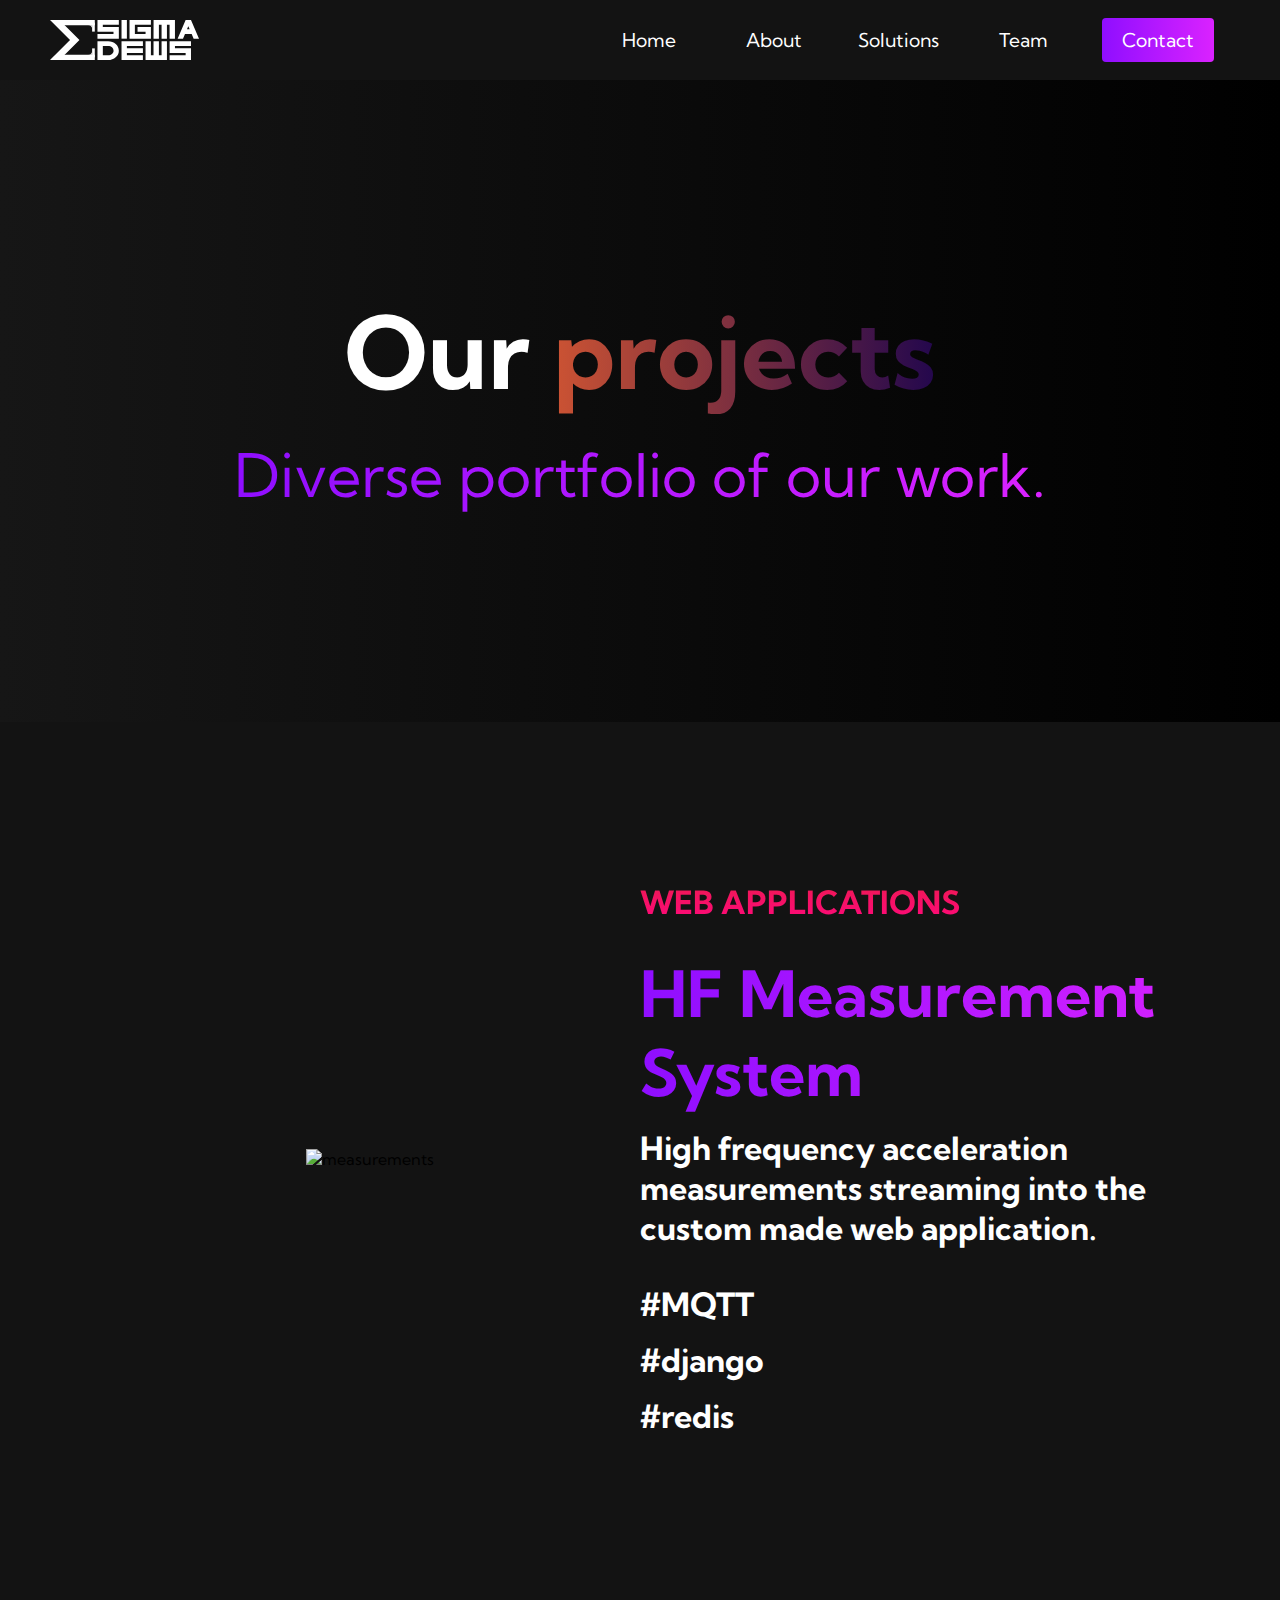
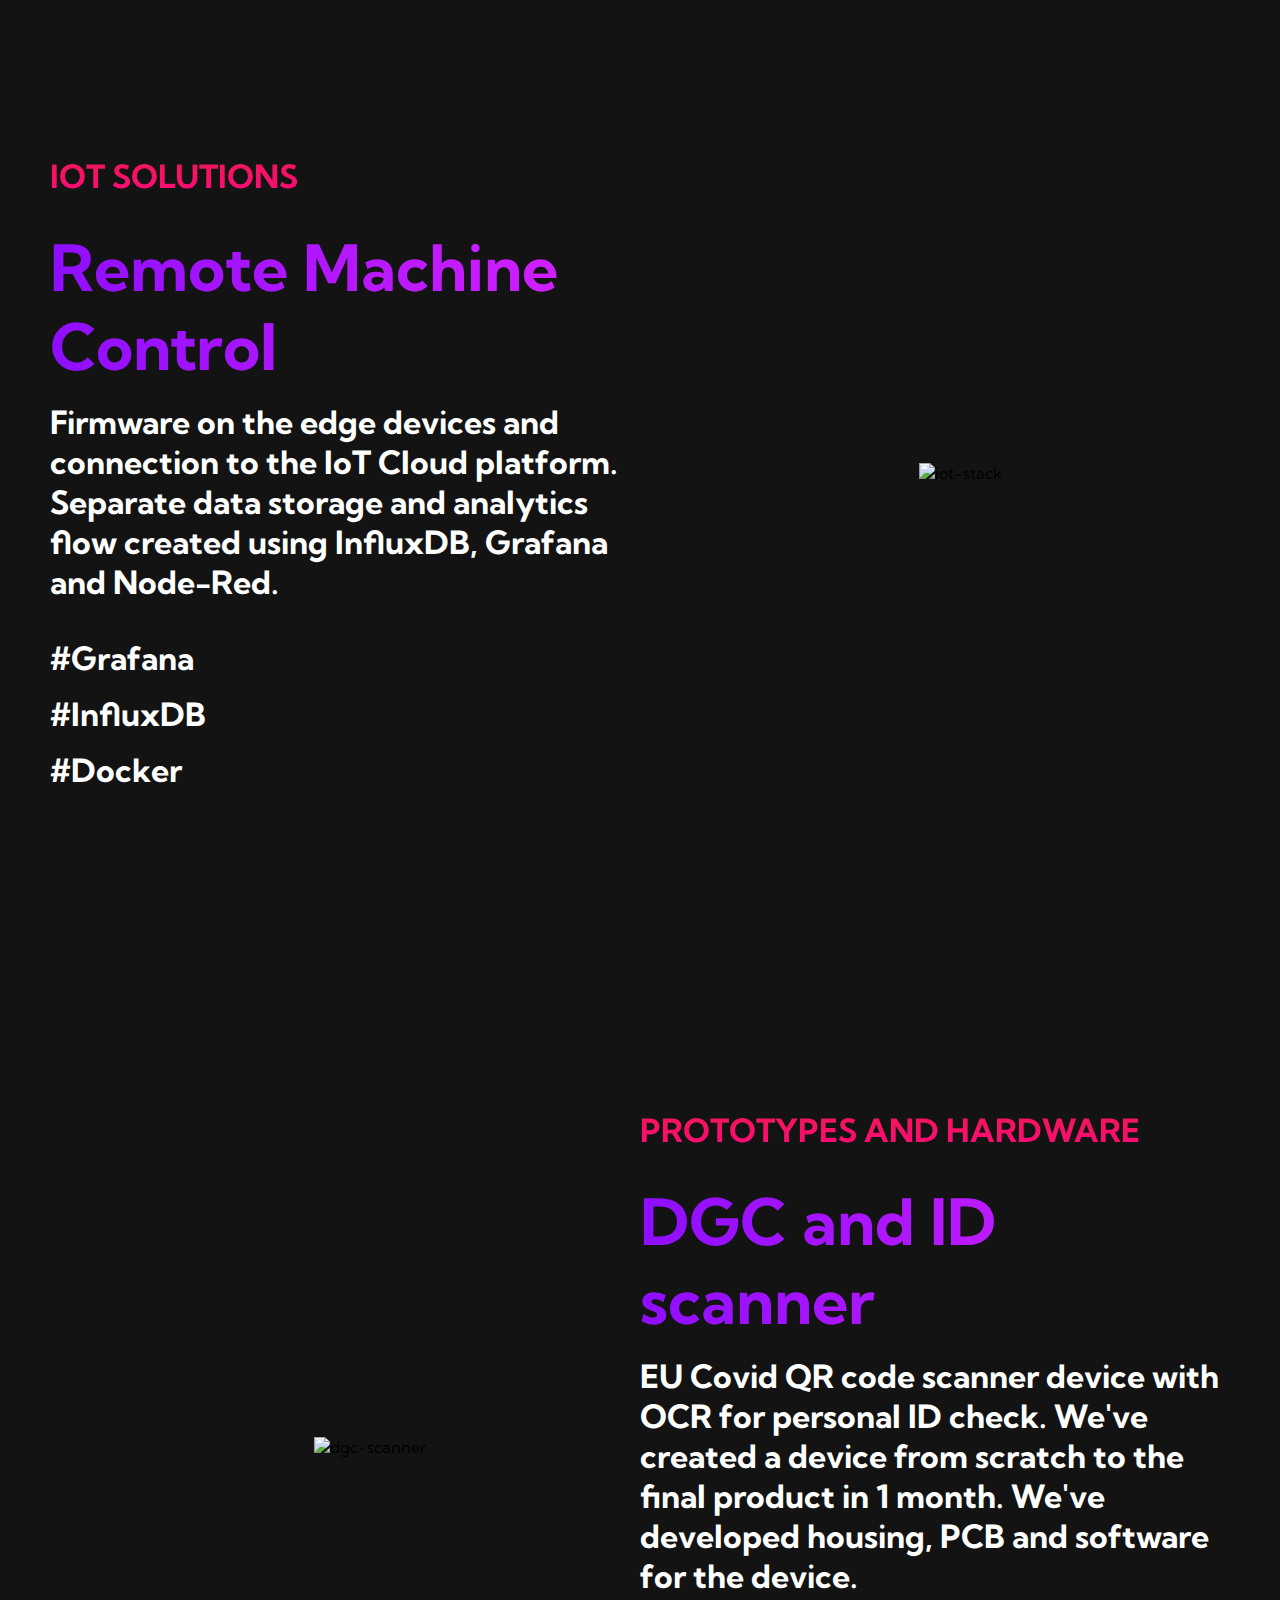
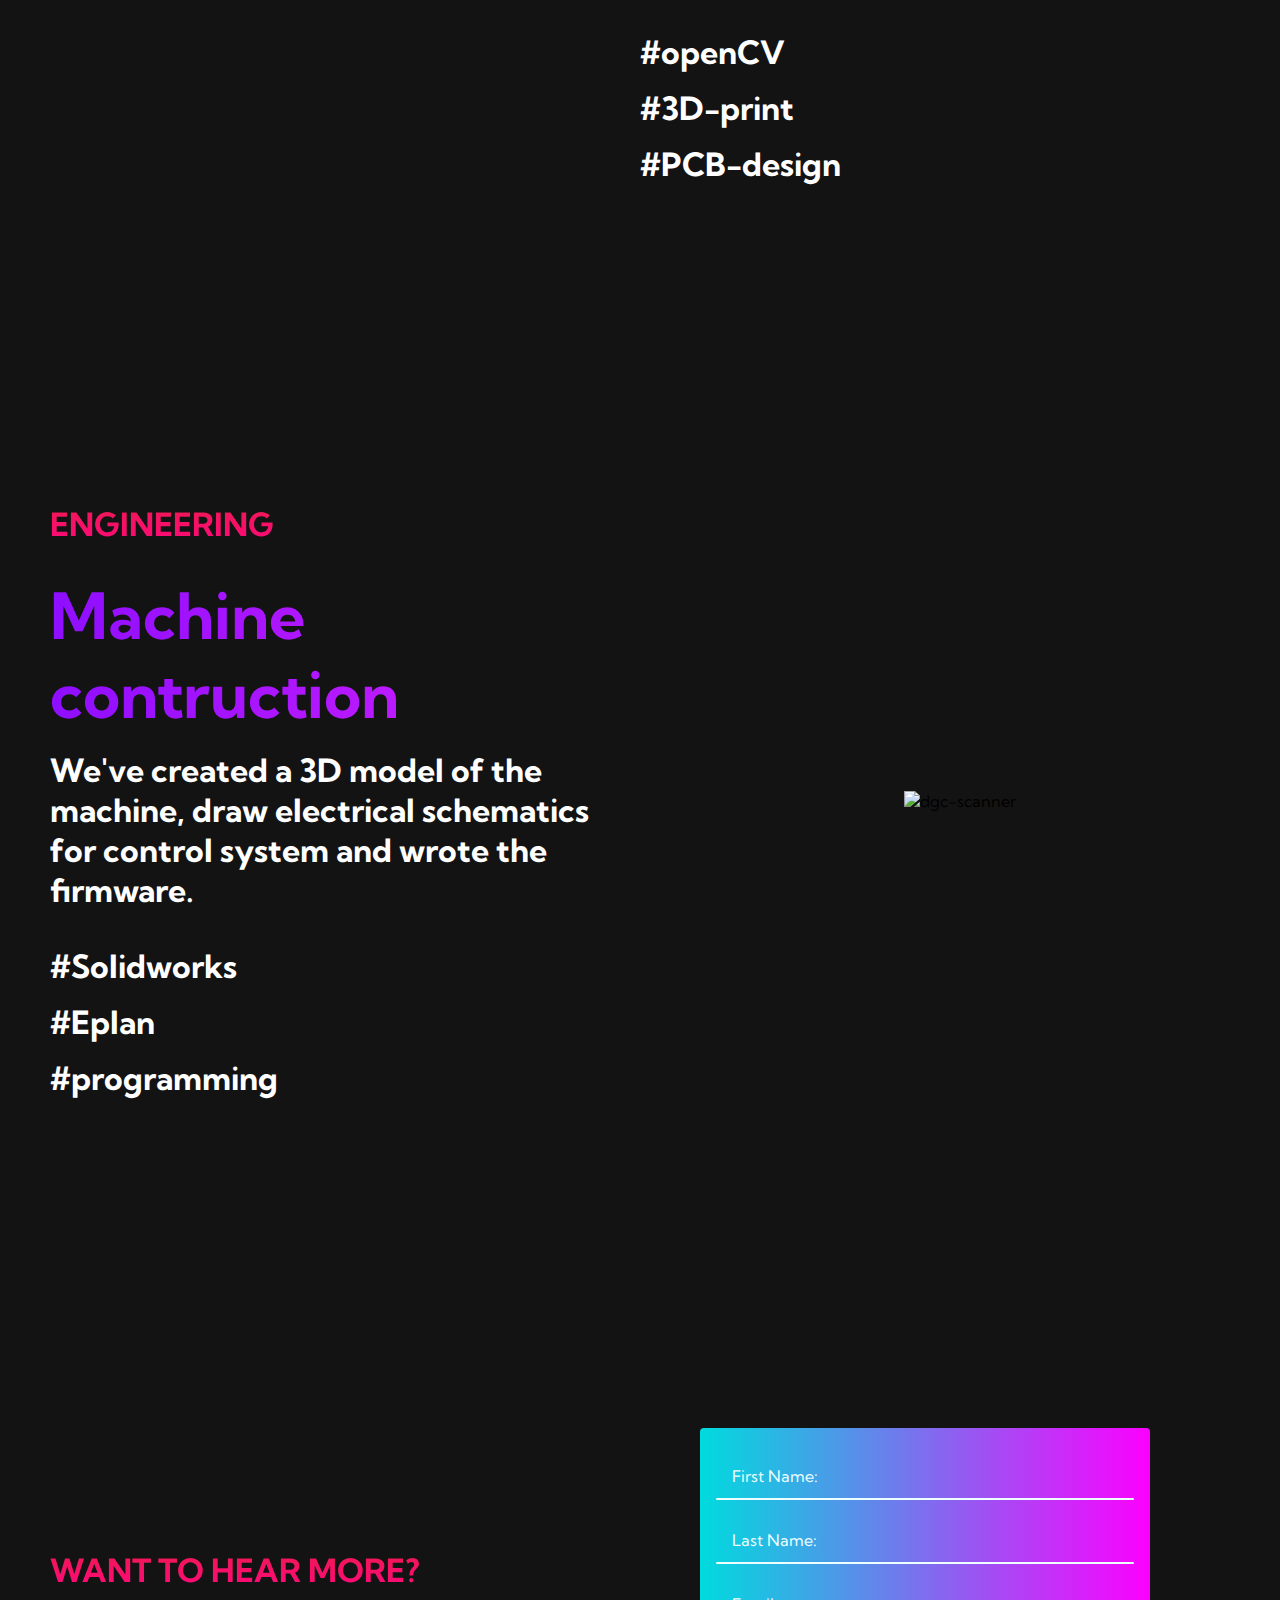
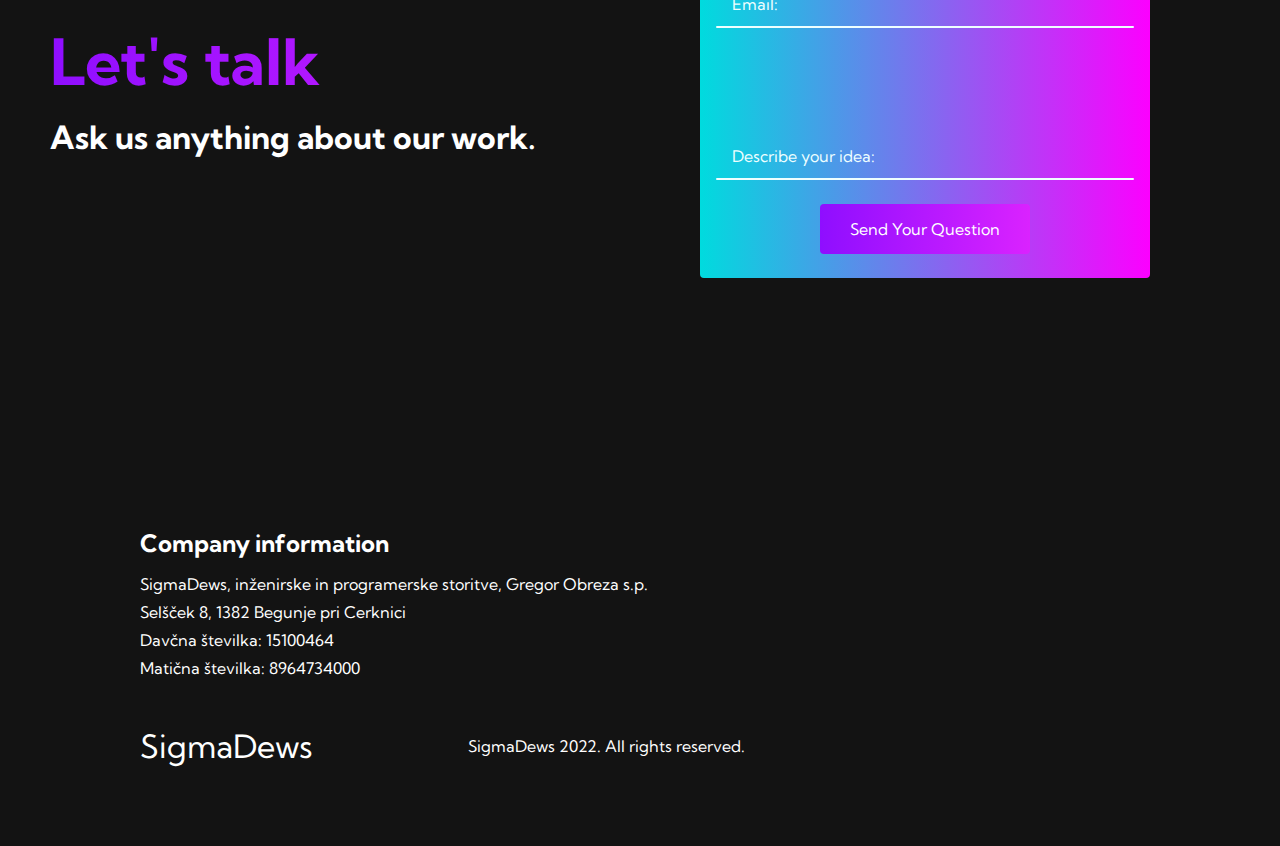
==== projects.html @ 27f92a9b "fix for indexing pages" ====
<!DOCTYPE html>
<html lang="en">
<head>
    <meta charset="UTF-8">
    <meta http-equiv="X-UA-Compatible" content="IE=edge">
    
    <link rel="stylesheet" href="https://fonts.googleapis.com/css?family=Kumbh%20Sans"><meta name="viewport" content="width=device-width, initial-scale=1.0">
    <link rel="stylesheet" href="css/styles.css"/>
    <script src="https://kit.fontawesome.com/14542f9787.js" crossorigin="anonymous"></script>
    <title>SigmaDews</title>
    <link rel="shortcut icon" type="image/jpg" href="/img/sigmadews_logo_vertical_dark.jpg"/>
</head>
<body>
    <!-- Navbar section -->
    <nav class="navbar">
        <div class="navbar__container">
            <a href="./" id="navbar__logo">
                <img id="logo1" src="/img/sigmadews_logo_horizontal_white.svg" alt="SigmaDews logo" />
            </a>
            <div class="navbar__toggle" id="mobile-menu">
                <span class="bar"></span>
                <span class="bar"></span>
                <span class="bar"></span>
            </div>

            <ul class="navbar__menu">
                <li class="navbar__item">
                    <a href="./#home" class="navbar__links" id="home-page">Home</a>
                </li>
                <li class="navbar__item">
                    <a href="./#about" class="navbar__links" id="about-page">About</a>
                </li>
                <li class="navbar__item">
                    <a href="./#solutions" class="navbar__links" id="solutions-page">Solutions</a>
                </li>
                <li class="navbar__item">
                    <a href="team.html" class="navbar__links" id="team-page">Team</a>
                </li>
                <li class="navbar__btn">
                    <a href="#contact" class="button" id="signup">Contact</a>
                </li>
            </ul>
        </div>
    </nav>

    <!-- Hero section -->
    <div class="hero" id="projects">
        <div class="hero__container">
            <h1 class="hero__heading">Our <span>projects</span></h1>
            <p class="hero__description">Diverse portfolio of our work.</p>
        </div>
    </div>

    <!-- Web apps Section-->
    <div class="main" id="web-apps">
        <div class="main__container">
            <div class="main__img--container">
                <div class="main__img--card--pro project__card">
                    <img src="img/prikaz_meritev.png" alt="measurements">
                </div>
            </div>


            <div class="main__content">
                <h1>Web Applications</h1>
                <h2>HF Measurement System</h2>
                <p>High frequency acceleration measurements streaming into the custom made 
                    web application.
                </p>
                <br>
                <p>#MQTT</p>
                <p>#django</p>
                <p>#redis</p>
                
                
            </div>
        </div>
    </div>

    

    <!-- IoT Section -->
    <div class="main" id="iot">
        <div class="main__container">
            <div class="main__content">
                <h1>IoT solutions</h1>
                <h2>Remote Machine Control</h2>
                <p>Firmware on the edge devices and connection to the IoT Cloud platform. 
                    Separate data storage and analytics flow created using InfluxDB, Grafana and Node-Red.</p>
                    <br>
                <p>#Grafana</p>
                <p>#InfluxDB</p>
                <p>#Docker</p>

                
            </div>
            <div class="main__img--container">
                <div class="main__img--card--pro ">
                    <img src="img/idb-grafana-nr.jpg" alt="iot-stack">
                </div>
            </div>
            
        </div>
    </div>

    <!-- Prototypes Section-->
    <div class="main" id="poc">
        <div class="main__container">
            <div class="main__img--container">
                <div class="main__img--card--pro ">
                    <img src="img/IMG_1644a.jpg" alt="dgc-scanner">
                </div>
            </div>


            <div class="main__content">
                <h1>Prototypes and hardware</h1>
                <h2>DGC and ID scanner</h2>
                <p>EU Covid QR code scanner device with OCR for personal ID check. We've created a device from scratch to the 
                    final product in 1 month. We've developed housing, PCB and software for the device.
                </p>
                <br>
                <p>#openCV</p>
                <p>#3D-print</p>
                <p>#PCB-design</p>
                
                
            </div>
        </div>
    </div>

    

    <!-- Engineering Section -->
    <div class="main" id="engineering">
        <div class="main__container">
            <div class="main__content">
                <h1>Engineering</h1>
                <h2>Machine contruction</h2>
                <p>We've created a 3D model of the machine, draw electrical schematics for control system and wrote the firmware.</p>
                <br>
                <p>#Solidworks</p>
                <p>#Eplan</p>
                <p>#programming</p>
            </div>
            <div class="main__img--container">
                <div class="main__img--card--pro ">
                    <img src="img/zaboj-na-prijemalu.jpg" alt="dgc-scanner">
                </div>
            </div>
            
        </div>
    </div>

    <!-- Features Section -->
    <div class="main" id="contact">
        <div class="main__container">
            <div class="main__content">
                <h1>Want to hear more?</h1>
                <h2>Let's talk</h2>
                <p>Ask us anything about our work.</p>
                
            </div>

            

            <div class="main__img--container">
                <div class="main__img--card" id="contact-form">
                    <form
                class="contact__container"
                action="POST"
                data-netlify="true"
                netlify-honeypot="bot-field"
              >
                <div class="row100">
                  <div class="col">
                    <div class="inputBox">
                      <input type="text" name="Ime:" required="required" />
                      <span class="text">First Name:</span>
                      <span class="line"></span>
                    </div>
                  </div>
                  <div class="col">
                    <div class="inputBox">
                      <input type="text" name="Priimek:" required="required" />
                      <span class="text">Last Name:</span>
                      <span class="line"></span>
                    </div>
                  </div>
                </div>
                <div class="row100">
                  <div class="col">
                    <div class="inputBox">
                      <input type="text" name="Email:" required="required" />
                      <span class="text">Email:</span>
                      <span class="line"></span>
                    </div>
                  </div>
                </div>

                <div class="row100">
                  <div class="col">
                    <div class="inputBox textarea">
                      <textarea required="required" name="Sporočilo"></textarea>
                      <span class="text sporocilo">Describe your idea:</span>
                      <span class="line"></span>
                    </div>
                  </div>
                </div>

                <div class="row100" style="display: none">
                  <div class="col">
                    <label
                      >Don’t fill this out if you're human:
                      <input name="bot-field"
                    /></label>
                  </div>
                </div>
                <div class="row100">
                  <div class="col">
                    <input class="main__btn" type="submit" value="Send Your Question" />
                  </div>
                </div>
              </form>
                </div>
            </div>
            
        </div>
    </div>

    <!-- Footer Section -->
    <div class="footer__container">
        <div class="footer__links">
            <div class="footer__link--wrapper">
                <div class="footer__link--items">
                    <h2>Company information</h2>
                    <p>SigmaDews, inženirske in programerske storitve, Gregor Obreza s.p.</p>
                    <p>Selšček 8, 1382 Begunje pri Cerknici</p>
                    <p>Davčna številka: 15100464</p>
                    <p>Matična številka: 8964734000</p>
                    
                </div>
                <div class="footer__link--items">
                    <h2></h2>
                    <a href="/contact-us"></a>
                    <a href="/contact-us"></a>
                    <a href="/contact-us"></a>
                    <a href="/contact-us"></a>
                </div>

            </div>
            

        </div>
        <section class="social__media">
            <div class="social__media--wrap">
                <div class="footer__logo">
                    <a href="/" id="footer__logo">SigmaDews</a>
                </div>
                <p class="website__rights">SigmaDews 2022. All rights reserved.</p>
                <div class="social__icons">
                    <a href="https://www.linkedin.com/company/sigmadews" class="social__icon--link"><i class="fab fa-linkedin" target="_blank"></i></a>
                </div>
            </div>
        </section>
    </div>



    <script src="js/app.js"></script>
</body>
</html>
---- css/styles.css ----
*{
    box-sizing: border-box;
    margin: 0;
    padding: 0;
    font-family: 'Kumbh Sans', sans-serif;
    scroll-behavior: smooth;
}

.navbar{
    background-color: #131313;
    height:80px;
    display: flex;
    justify-content: center;
    align-items: center;
    font-size: 1.2rem;
    position: sticky;
    top:0;
    z-index: 999;
}

.navbar #logo1 {
    -webkit-box-flex: 2;
        -ms-flex: 2;
            flex: 2;
    height: 40px;
    
  }

.navbar__container{
    display:flex;
    justify-content: space-between;
    height: 80px;
    z-index: 1;
    width: 100%;
    max-width: 1300px;
    margin: 0 auto;
    padding: 0 50px;
}

#navbar__logo{
    background-color: #ff8177;
    background-image: linear-gradient(to top, #ff0844 0%, #ffb199 100%);
    background-size: 100%;
    -webkit-background-clip: text;
    -moz-background-clip: text;
    -webkit-text-fill-color: transparent;
    -moz-text-fill-color: transparent;
    display:flex;
    align-items: center;
    cursor: pointer;
    text-decoration: none;
    font-size: 2rem;
}

.navbar__menu {
    display: flex;
    align-items: center;
    list-style: none;
}

.navbar__item{
    height: 80px;
}

.navbar__links{
    color: #fff;
    display: flex;
    align-items: center;
    justify-content: center;
    width: 125px;
    text-decoration: none;
    height: 100%;
    transition: all 0.3s ease;
}

.navbar__btn{
    display: flex;
    justify-content: center;
    align-items: center;
    padding: 0 1rem;
    width: 100%;
}

.button{
    display:flex;
    justify-content: center;
    align-items: center;
    text-decoration: none;
    padding: 10px 20px;
    height: 100%;
    width:100%;
    border: none;
    outline: none;
    border-radius: 4px;
    background: #da22ff;  /* fallback for old browsers */
    background: -webkit-linear-gradient(to right, #9114ff, #da22ff);  /* Chrome 10-25, Safari 5.1-6 */
    background: linear-gradient(to right, #8f0eff, #da22ff); /* W3C, IE 10+/ Edge, Firefox 16+, Chrome 26+, Opera 12+, Safari 7+ */
    color: white;
    position: relative;
    transition: all 300ms ease;
}

.button:hover{
    background: #da22ff;  /* fallback for old browsers */
    background: -webkit-linear-gradient(to right, #b969ff, #e45cff);  /* Chrome 10-25, Safari 5.1-6 */
    background: linear-gradient(to right, #b969ff, #e45cff);
    transition: all 0.5s ease;
}





.navbar__links:hover{
    color: #9518fc;
    
}

@media screen and (max-width: 960px){
    .navbar__container{
        display: flex;
        justify-content: space-between;
        height: 80px;
        z-index: 1;
        width: 100%;
        max-width: 1300px;
        padding:0;
    }

    .navbar__menu{
        display:grid;
        grid-template-columns: auto;
        margin: 0;
        width: 100%;
        position: absolute;
        top: -1000px;
        opacity: 1;
        transition: all 0.5s ease;
        z-index: -1;
        

    }

    .navbar__menu.active{
        background: #131313;
        top: 100%;
        opacity: 1;
        transition: all 0.5s ease;
        z-index: 99;
        height: 60vh;
        font-size: 1.6rem;
    }

    #navbar__logo{
        padding-left:25px;

    }

    .navbar__toggle .bar{
        width: 25px;
        height: 3px;
        margin: 5px auto;
        transition: all 0.3s ease-in-out;
        background: #fff;
    }

    .navbar__item{
        width: 100%;

    }

    .navbar__links{
        text-align: center;
        padding: 2rem;
        width: 100%;
        display: table;
    }

    .navbar__btn{
        padding-bottom: 2rem;

    }

    .button{
        display: flex;
        justify-content: center;
        align-items: center;
        width: 80%;
        height: 80px;
        margin: 0;
        
    }

    #mobile-menu{
        position: absolute;
        top: 20%;
        right: 5%;
        transform: translate(5%, 20%);
        cursor: pointer;
    }

    .navbar__toggle .bar{
        display: block;
        cursor: pointer;
    }

    #mobile-menu.is-active .bar:nth-child(2){
        opacity: 0;

    }
    #mobile-menu.is-active .bar:nth-child(1){
        transform: translateY(8px) rotate(45deg);
        
    }
    #mobile-menu.is-active .bar:nth-child(3){
        transform: translateY(-8px) rotate(-45deg);
        
    }
}

/* Hero section */

.hero{
    background: #000000;
    background: linear-gradient(to right, #161616, #000000);
    padding: 20vh 0;
}

.hero__container{
    display:flex;
    flex-direction: column;
    justify-content: center;
    align-items: center;
    max-width: 1200px;
    margin: 0 auto;
    height: 90%;
    text-align: center;
    padding: 30px;

}

.hero__heading{
    font-size: 100px;
    margin-bottom: 24px;
    color: #fff;
}

.hero__heading span{
    background: #23074d;  /* fallback for old browsers */
    background: -webkit-linear-gradient(to right, #cc5333, #23074d);  /* Chrome 10-25, Safari 5.1-6 */
    background: linear-gradient(to right, #cc5333, #23074d); /* W3C, IE 10+/ Edge, Firefox 16+, Chrome 26+, Opera 12+, Safari 7+ */
    background-size: 100%;
    -webkit-background-clip:text;
    -moz-background-clip: text;
    -webkit-text-fill-color: transparent;
    -moz-text-fill-color: transparent;
}

.hero__description{
    font-size: 60px;
    background: #da22ff;  /* fallback for old browsers */
    background: -webkit-linear-gradient(to right, #9114ff, #da22ff);  /* Chrome 10-25, Safari 5.1-6 */
    background: linear-gradient(to right, #8f0eff, #da22ff);
    background-size: 100%;
    -webkit-background-clip:text;
    -moz-background-clip: text;
    -webkit-text-fill-color: transparent;
    -moz-text-fill-color: transparent;

}

.highlight{
    border-bottom: 4px solid rgb(132, 0, 255);
}

@media screen and (max-width: 786px){
    .hero__heading{
        font-size: 60px;

    }

    .hero__description{
        font-size: 40px;
    }
}


/* About Section */
.main{
    background-color: #131313;
    padding: 10rem 0;
    
}

.main__container{
    display: grid;
    grid-template-columns: 1fr 1fr;
    align-items: center;
    justify-content: center;
    margin: 0 auto;
    height: 90%;
    z-index: 1;
    width: 100%;
    max-width: 1300px;
    padding: 0 50px;

}

.main__content{
    color: #fff;
    width: 100%;

}

.main__content h1{
    font-size: 2rem;
    background-color: #fe3b6f;
    background-image: linear-gradient(to top, #ff087b 0%, #ed1a52 100%);
    background-size: 100%;
    -webkit-background-clip: text;
    -moz-background-clip: text;
    -webkit-text-fill-color: transparent;
    -moz-text-fill-color: transparent;
    text-transform: uppercase;
    margin-bottom: 32px;
}

.main__content h2{
    font-size: 4rem;
    background: #ff8177;  /* fallback for old browsers */
    background: -webkit-linear-gradient(to right, #9114ff, #da22ff);  /* Chrome 10-25, Safari 5.1-6 */
    background: linear-gradient(to right, #8f0eff, #da22ff);
    background-size: 100%;
    -webkit-background-clip:text;
    -moz-background-clip: text;
    -webkit-text-fill-color: transparent;
    -moz-text-fill-color: transparent;
}

.main__content p{
    margin-top: 1rem;
    font-size: 2rem;
    font-weight: 700;

}

.main__btn{
    font-size: 1.8rem;
    background: #da22ff;  /* fallback for old browsers */
    background: -webkit-linear-gradient(to right, #9114ff, #da22ff);  /* Chrome 10-25, Safari 5.1-6 */
    background: linear-gradient(to right, #8f0eff, #da22ff);
    padding: 20px 60px;
    border: none;
    border-radius: 4px;
    margin-top: 2rem;
    color: #fff;
    cursor: pointer;
    position: relative;
    transition: all 0.4s;
    outline: none;
}

.main__btn a{
    position: relative;
    z-index: 2;
    color: #fff;
    text-decoration: none;
}

.main__btn:after{
    position: absolute;
    content: '';
    top: 0;
    left:0;
    width:0;
    height: 100%;
    background: #ff1ead;
    transition: all 0.4s;
    border-radius: 4px;
}

.main__btn:hover{
    color: #fff;
}

.main__btn:hover:after{
    width: 100%;
}

.main__img--container{
    text-align: center;
    padding-left: 50px;

}

.main__img--card{
    margin: 10px;
    height: 450px;
    width: 450px;
    border-radius: 4px;
    display: flex;
    flex-direction: column;
    justify-content: center;
    color: #fff;
    background-image: linear-gradient(to right, #00dbde 0%, #fc00ff 100%);
}

.fa-layer-group, .fa-users, .fa-rocket, .fa-handshake{
    font-size: 14rem;
}

#card-2{
    background: #ff512f;  /* fallback for old browsers */
    background: -webkit-linear-gradient(to right, #dd2476, #fd1d1d, #ff512f );  /* Chrome 10-25, Safari 5.1-6 */
    background: linear-gradient(to right, #dd2476, #ff512f);
}


/* Mobile Responsive */
@media screen and (max-width: 1100px){
    .main__container{
        display: grid;
        grid-template-columns: 1fr;
        align-items: center;
        justify-content: center;
        width: 100%;
        margin: 0 auto;
        height: 90%;
    }

    .main__img--container{
        padding-left:0;
        display: flex;
        justify-content: center;

    }
    .main__img--card{
        height: 300px;
        width: 300px;
    }

    #contact-form{
        width: 400px;
        height: 600px;
    }

    .main__content{
        text-align: center;
        margin-bottom: 4rem;

    }

    .main__content h1{
        font-size: 2.5rem;
        margin-top: 2rem;

    }

    .main__content h2{
        font-size: 3rem;
    }

    .main__content p{
        margin-top: 2rem;
        font-size: 1.5rem;
        padding: 1px;
    }
}

@media screen and(max-width: 480px) {
    .main__img--card{
        width: 100px;
        height: 100px;

    }

    .fa-users, .fa-layer-group, .fa-rocket, .fa-handshake{
        font-size: 4rem;
    }

    .main__content h1{
        font-size: 2rem;
        margin-top: 3rem;
    }

    .main__content h2{
        font-size: 2rem;
    }

    .main__content p{
        margin-top: 2rem;
    }

    .main__btn{
        padding: 12px 36px;
        margin: 2.5rem 0;
    }
}

/* Solutions Section */

.solutions{
    background: #131313;
    display: flex;
    flex-direction: column;
    justify-content: center;
    align-items: center;
    height: 100%;
    padding: 10rem 0;
}

.solutions h1{
    background-color: #fe3b6f;
    background-image: linear-gradient(to right, #ff087b 0%, #ed1a52 100%);
    background-size: 100%;
    -webkit-background-clip: text;
    -moz-background-clip: text;
    -webkit-text-fill-color: transparent;
    -moz-text-fill-color: transparent;
    margin-bottom: 5rem;
    font-size: 2.5rem;
    text-transform: uppercase;
}

.solutions__wrapper{
    display: grid;
    grid-template-columns: 1fr 1fr 1fr 1fr;
    grid-template-rows: 1fr;
}

.solutions__card{
    margin: 10px;
    height: 425px;
    width: 300px;
    padding: 8px;
    border-radius: 4px;
    display: flex;
    flex-direction: column;
    justify-content: center;
    align-items: center;
    color:#fff;
    background-image: linear-gradient(to right, #00dbde 0%, #fb00ff49 100%);
    transition: 0.3s ease-in;
}

.solutions__card:nth-child(2){
    background: #ef32d9;  /* fallback for old browsers */
    background: -webkit-linear-gradient(to right, #89fffda1, #ef32d9);  /* Chrome 10-25, Safari 5.1-6 */
    background: linear-gradient(to right, #89fffda1, #ef32d9); /* W3C, IE 10+/ Edge, Firefox 16+, Chrome 26+, Opera 12+, Safari 7+ */

}

.solutions__card:nth-child(3){
    background: #12c2e9;  /* fallback for old browsers */
    background: -webkit-linear-gradient(to right, #f64f59, #c471ed, #12c2e9);  /* Chrome 10-25, Safari 5.1-6 */
    background: linear-gradient(to right, #f64f59, #c471ed, #12c2e9); /* W3C, IE 10+/ Edge, Firefox 16+, Chrome 26+, Opera 12+, Safari 7+ */


}

.solutions__card:nth-child(4){
    background: #B2FEFA;  /* fallback for old browsers */
    background: -webkit-linear-gradient(to right, #0ED2F7, #b2fefa8e);  /* Chrome 10-25, Safari 5.1-6 */
    background: linear-gradient(to right, #0ED2F7, #b2fefa8e); /* W3C, IE 10+/ Edge, Firefox 16+, Chrome 26+, Opera 12+, Safari 7+ */

}

.solutions__card h2{
    text-align: center;
}

.solutions__card p{
    text-align: center;
    margin-top: 24px;
    font-size: 1.2rem;
}

.soutions__btn{
    display: flex;
    justify-content: center;
    
}

.solutions__card button{
    color: #fff;
    padding: 14px 24px;
    border: none;
    outline: none;
    border-radius: 4px;
    background: #131313;
    font-size: 1rem;
    margin-top: 1.2rem;
}

.solutions__card button:hover{
    cursor: pointer;
}

.solutions__card:hover{
    transform: scale(1.075);
    transition: 0.3s ease-in;
    cursor: pointer;
}

@media screen and (max-width: 1300px){
    .solutions__wrapper{
        grid-template-columns: 1fr 1fr;
    }
}

@media screen and (max-width: 768px){
    .solutions__wrapper{
        grid-template-columns: 1fr;
    }
}

/* Contact Section */
.contact__container {
    -ms-grid-row: 2;
    -ms-grid-row-span: 2;
    grid-row: 2/4;
    -ms-grid-column: 3;
    -ms-grid-column-span: 1;
    grid-column: 3/4;
    width: 100%;
    -ms-flex-item-align: center;
        -ms-grid-row-align: center;
        align-self: center;
    -ms-grid-column-align: center;
        justify-self: center;
}

.contact__container .row100 {
    position: relative;
    width: 100%;
    display: grid;
    -ms-grid-columns: (minmax(300px, 1fr))[autofit];
    grid-template-columns: repeat(autofit, minmax(300px, 1fr));
}
  
  .contact__container .row100 .col {
    position: relative;
    width: 100%;
    padding: 0 1rem;
    margin: 1rem 0 0.5rem;
    -webkit-transition: 0.5s;
    transition: 0.5s;
  }
  
  .contact__container .row100 .inputBox {
    position: relative;
    width: 100%;
    height: 40px;
    color: #eeffff;
  }
  
  .contact__container .row100 .inputBox input {
    position: absolute;
    left:0;
    width: 100%;
    height: 100%;
    background: transparent;
    -webkit-box-shadow: none;
            box-shadow: none;
    border: none;
    outline: none;
    font-size: 1.2rem;
    padding: 0 0.5rem;
    z-index: 1;
    color: #131313;
  }
  
  .contact__container .row100 .inputBox textarea {
    position: absolute;
    left:0;
    width: 100%;
    height: 100%;
    background: transparent;
    -webkit-box-shadow: none;
            box-shadow: none;
    border: none;
    outline: none;
    font-size: 1.2rem;
    z-index: 1;
    padding: 0 0.5rem;
    color: #061a33;
  }
  
  .contact__container .row100 .inputBox .text {
    position: absolute;
    top: 0;
    left: 0;
    line-height: 2rem;
    font-size: 1rem;
    padding: 0px 1rem;
    display: block;
    -webkit-transition: 0.5s;
    transition: 0.5s;
    pointer-events: none;
    
  }
  
  .contact__container .row100 .inputBox .sporocilo {
    position: absolute;
    top: 5.5rem;
    left: 0;
    line-height: 2rem;
    font-size: 1rem;
    padding: 0 1rem;
    display: block;
    -webkit-transition: 0.5s;
    transition: 0.5s;
    pointer-events: none;
  }
  
  .contact__container .row100 .inputBox input:focus + .text {
    top: -1.5rem;
    left: -1rem;
  }
  
  .contact__container .row100 .inputBox input:valid + .text {
    top: -1.5rem;
    left: -1rem;
  }
  
  .contact__container .row100 .inputBox .line {
    position: absolute;
    bottom: 0;
    display: block;
    width: 100%;
    height: 2px;
    background: #eeffff;
    -webkit-transition: 0.5s;
    transition: 0.5s;
    border-radius: 2px;
    pointer-events: none;
  }
  
  .contact__container .row100 .inputBox input:focus ~ .line {
    height: 100%;
  }
  
  .contact__container .row100 .inputBox input:valid ~ .line {
    height: 100%;
  }
  
  .contact__container .row100 .inputBox textarea:focus + .text {
    top: -1.5rem;
    left: -1rem;
  }
  
  .contact__container .row100 .inputBox textarea:valid + .text {
    top: -1.5rem;
    left: -1rem;
  }
  
  .contact__container .row100 .inputBox textarea:focus ~ .line {
    height: 100%;
  }
  
  .contact__container .row100 .inputBox textarea:valid ~ .line {
    height: 100%;
  }
  
  .contact__container .row100 .textarea {
    position: relative;
    width: 100%;
    height: 8rem;
    resize: none;
  }
  
  .contact__container .row100 .textarea textarea {
    height: 100%;
    resize: none;
  }

  .contact__container .row100 .main__btn{
    font-size: 1rem;
    background: #da22ff;  /* fallback for old browsers */
    background: -webkit-linear-gradient(to right, #9114ff, #da22ff);  /* Chrome 10-25, Safari 5.1-6 */
    background: linear-gradient(to right, #8f0eff, #da22ff);
    padding: 15px 30px;
    border: none;
    border-radius: 4px;
    margin: 0;
    color: #fff;
    cursor: pointer;
    position: relative;
    transition: all 0.4s;
    outline: none;
  }

  @media screen and (max-width: 768px){
    #contact-form{
        width: 300px;
        height: 450px;
    }
}


/* Footer */
.footer__container{
    background-color: #131313;
    padding: 5rem 0;
    display: flex;
    flex-direction: column;
    justify-content: center;
    align-items: center;
}

#footer__logo{
    color: #fff;
    display: flex;
    align-items: center;
    cursor: pointer;
    text-decoration: none;
    font-size: 2rem;

}

.footer__links{
    width: 100%;
    max-width: 1000px;
    display: flex;
    justify-content: left;
}

.footer__link--wrapper{
    display: flex;

}

.footer__link--items{
    display: flex;
    flex-direction: column;
    align-items: flex-start;
    text-align: left;
    box-sizing: border-box;
}

.footer__link--items h2{
    margin-bottom: 1rem;
    color: #fff;
}

.footer__link--items p{
    color: #fff;
    text-decoration: none;
    margin-bottom: 0.5rem;
    cursor: default;
}

.footer__link--items p:hover{
    color: #e9e9e9;
    transition: 0.3 ease-out;
    cursor: default;
}

.footer__link--items a{
    color: #fff;
    text-decoration: none;
    margin-bottom: 0.5rem;
}

.footer__link--items a:hover{
    color: #e9e9e9;
    transition: 0.3 ease-out;
}

.social__icon--link{
    color: #fff;
    font-size: 1.5rem;
}

.social__media{
    max-width: 1000px;
    width: 100%;
}

.social__media--wrap{
    display:flex;
    justify-content: space-between;
    align-items: center;
    width: 100%;
    max-width: 1000px;
    margin-top: 40px;
    

}

.social__icons{
    display: flex;
    justify-content: space-between;
    align-items: center;
    width:240px;
}

.website__rights{
    color:#fff;
}

@media screen and (max-width: 820px) {
      .footer__links{
          padding-top: 2rem;
          display: flex;
        align-items: center;
        justify-content: center;

      }

      #footer__logo{
          margin-bottom: 2rem;
      }

      .website__rights{
          margin-bottom: 2rem;
      }

      .footer__link--wrapper{
          flex-direction: column;
      }

      .social__media--wrap{
          flex-direction: column;

      }
      .social__icons{
          align-items: center;
          justify-content: center;
      }

      .footer__link--items{
          display: flex;
          justify-content: center;
          align-items: center;
          text-align: center;
      }
    
}

@media screen and (max-width: 480px){
    .footer__link--items{
        margin:0;
        padding: 10px;
        width: 100%;
        display: flex;
        align-items: center;
        justify-content: center;
        text-align: center;
    }
    
}


/* Team */

.team{
    background: #131313;
    display: flex;
    flex-direction: column;
    justify-content: center;
    align-items: center;
    height: 100%;
    padding: 10rem 0;
}

.team h1{
    background-color: #fe3b6f;
    background-image: linear-gradient(to right, #ff087b 0%, #ed1a52 100%);
    background-size: 100%;
    -webkit-background-clip: text;
    -moz-background-clip: text;
    -webkit-text-fill-color: transparent;
    -moz-text-fill-color: transparent;
    margin-bottom: 5rem;
    font-size: 2.5rem;
    text-transform: uppercase;
}
.team__wrapper{
    display:grid;
    grid-template-columns: 1fr 1fr;
    margin: 10px
}

.team__card{
    display: flex;
    flex-direction: column;
    width: 400px;
    padding: 20px;
    border-radius: 4px;
    color: #fff;
    align-items: center;
    justify-content: center;
}

.team__card h2{
    font-size: 2rem;
}

.team__card p{
    margin-top: 1.5rem;
    font-size: 1.5rem;
}

.team__card .team__img{
    margin-bottom: 1rem;
    -ms-grid-row: 1;
  grid-row: 1;
  -ms-grid-column-align: center;
      justify-self: center;
  -ms-flex-item-align: center;
      align-self: center;
  width: 12vw;
  height: 12vw;
  border-radius: 50%;
}

.team__card .team__img--gregor{
    background-image: url("/img/Gregor_image.jpg");
    background-position: center;
  background-size: cover;
  background-position: top;
}

.team__card .team__img--jure{
    background-image: url("/img/Jure_image.PNG");
  background-position: center;
  background-size: cover;
  background-position: top;
}


@media screen and (max-width: 1100px){
    .team h1{
        margin-bottom: 0;
    }
    .team__wrapper{
        display: grid;
        grid-template-columns: 1fr;
        text-align: center;
        
    }

    .team__card{
        margin-top: 3rem;
    }

    .team__card .team__img{
        width: 30vw;
        height: 30vw;
    }




    
}
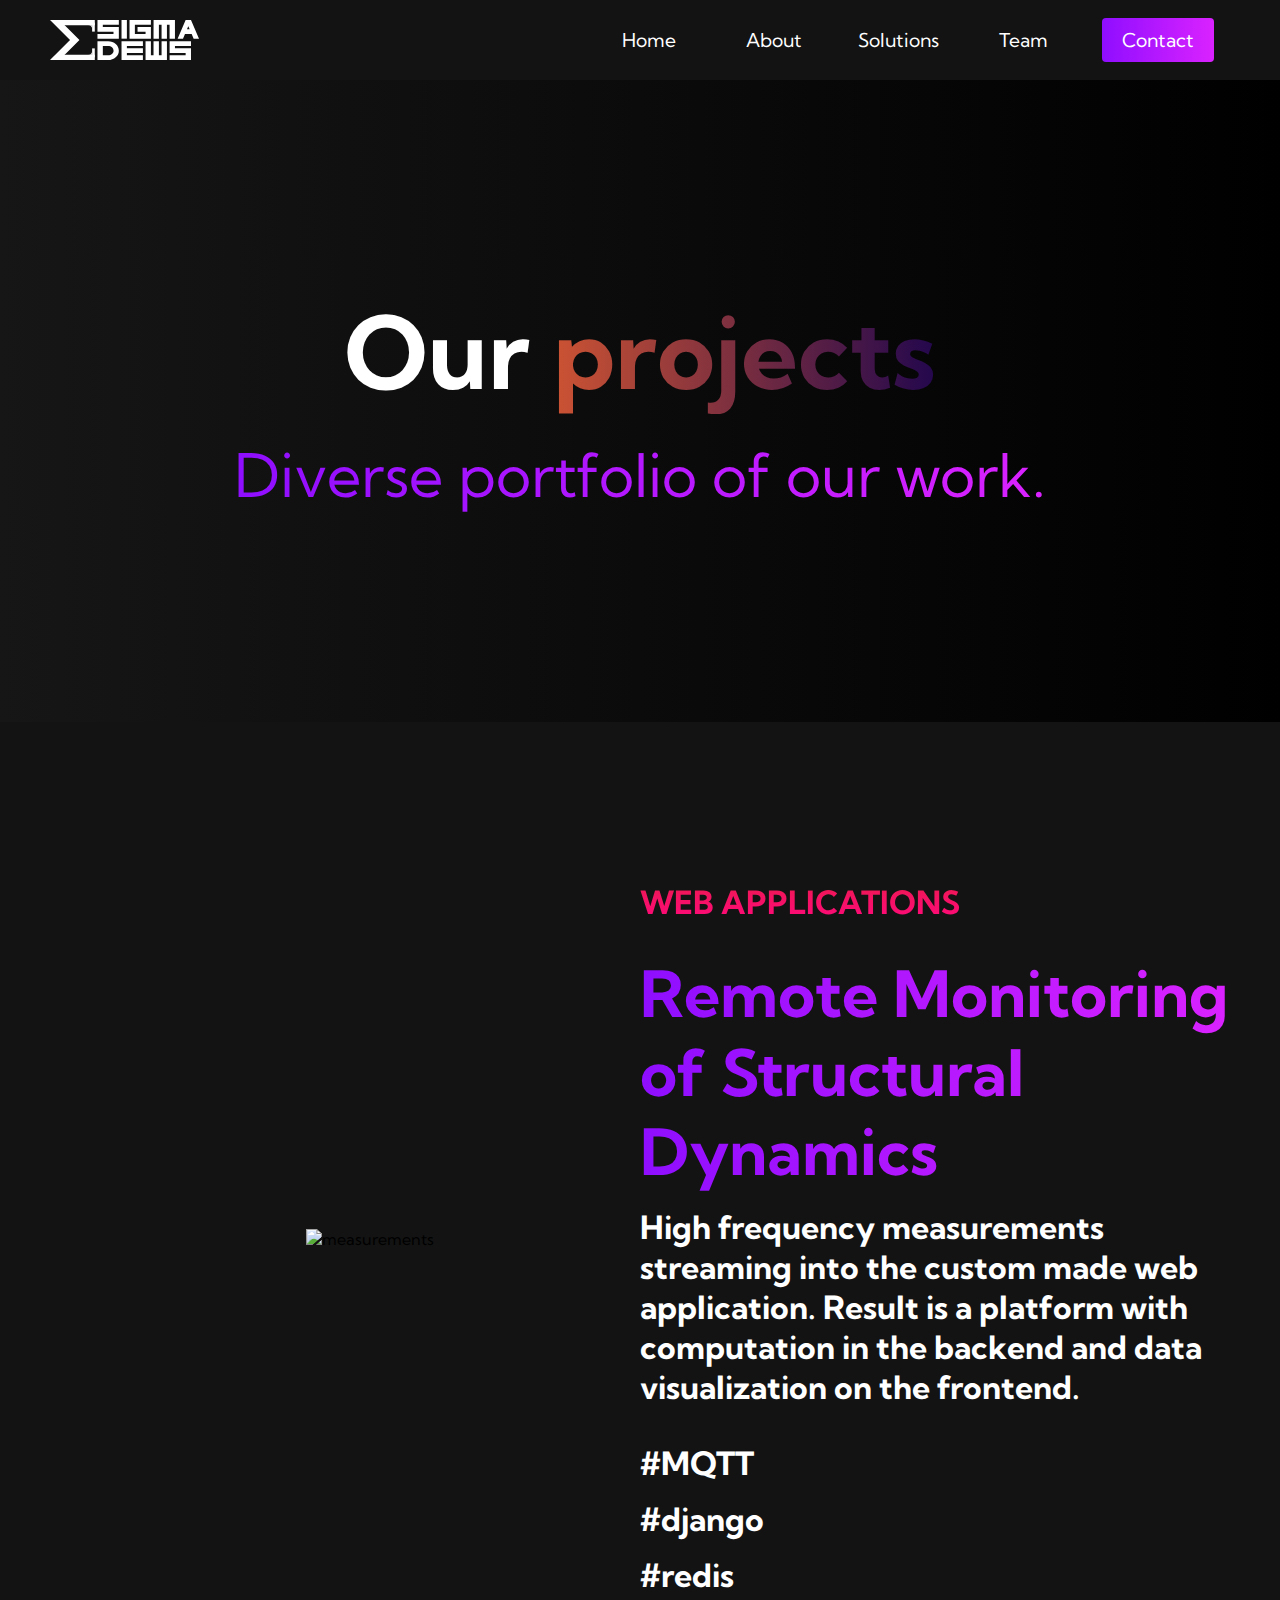
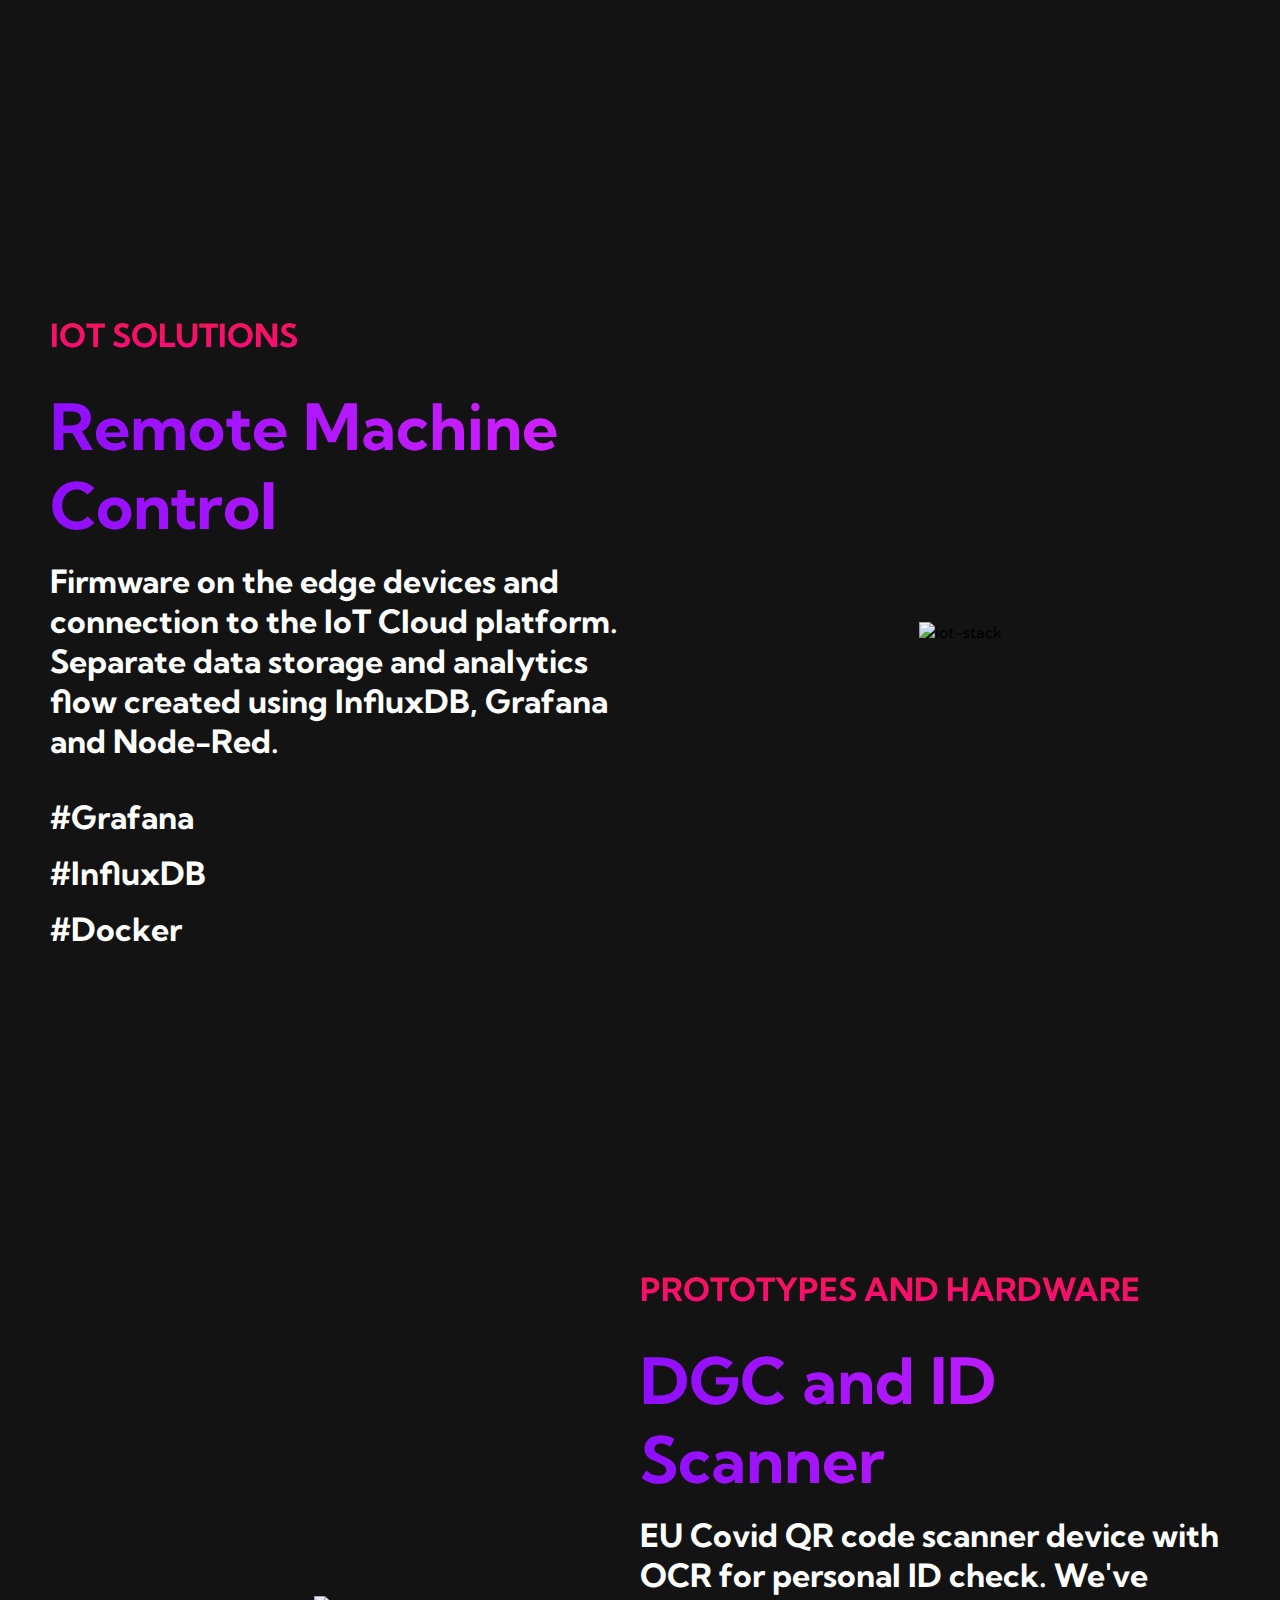
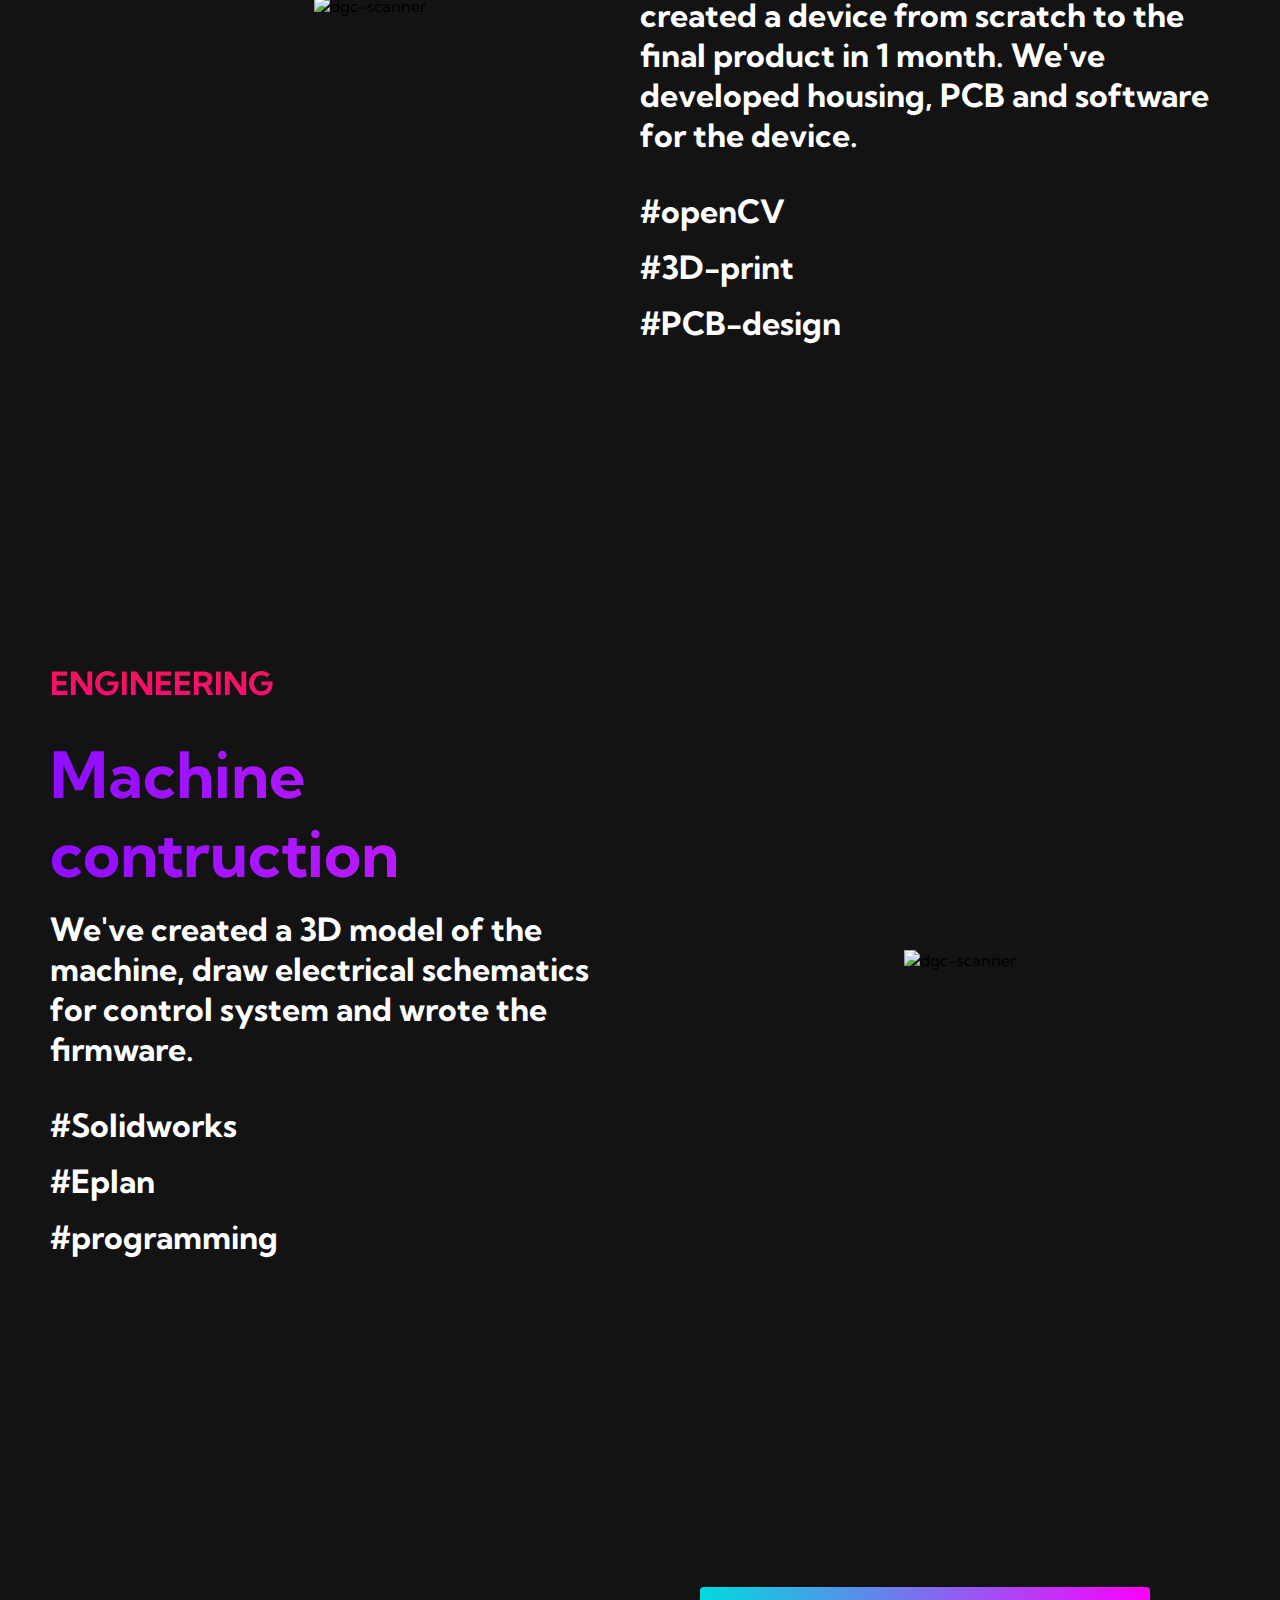
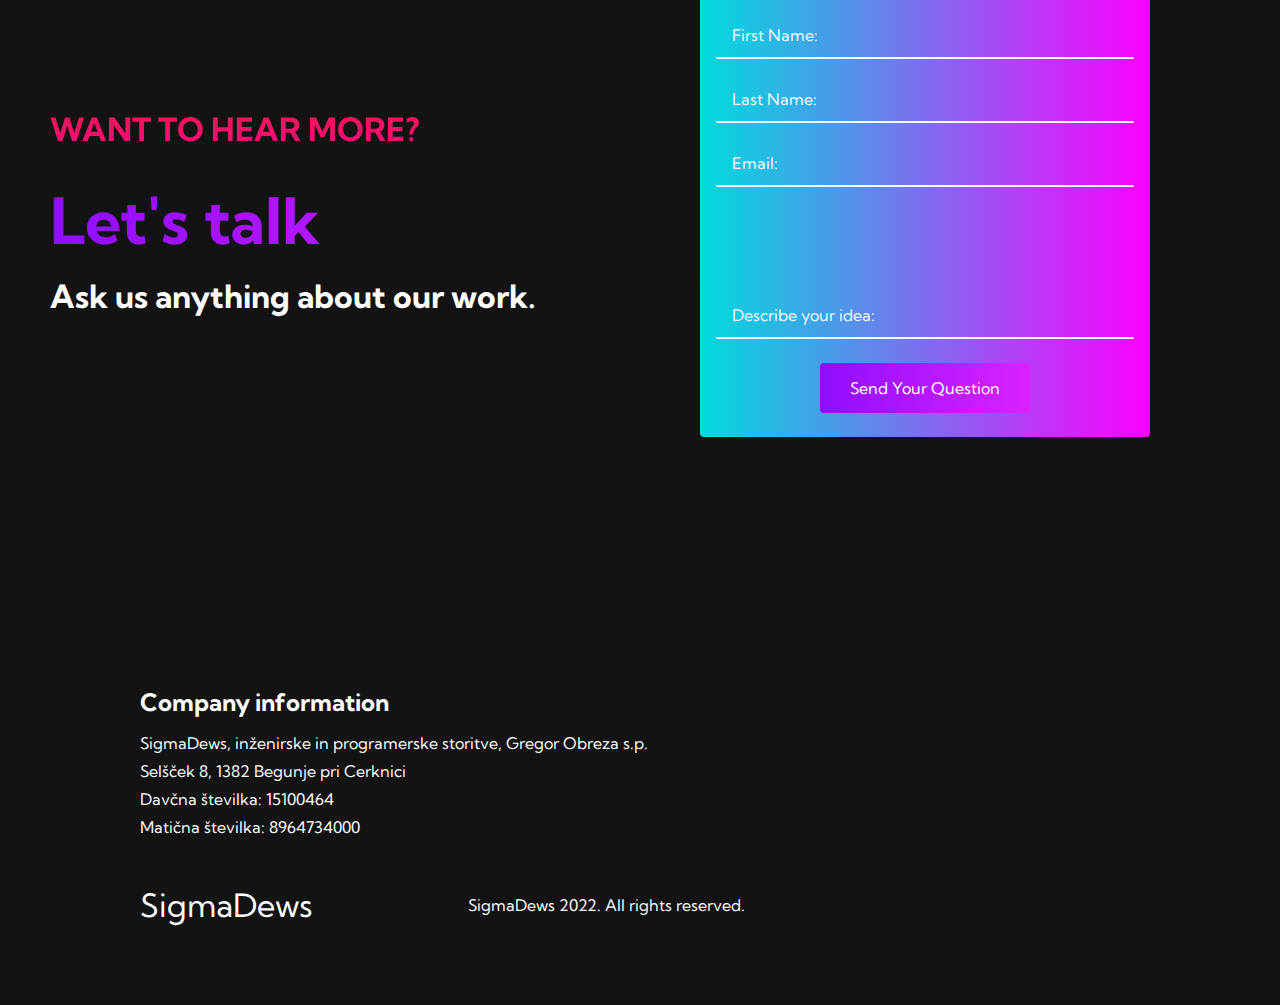
==== commit 4276baad: "web app projects update" ====
--- a/projects.html
+++ b/projects.html
@@ -63,9 +63,9 @@
 
             <div class="main__content">
                 <h1>Web Applications</h1>
-                <h2>HF Measurement System</h2>
-                <p>High frequency acceleration measurements streaming into the custom made 
-                    web application.
+                <h2>Remote Monitoring of Structural Dynamics</h2>
+                <p>High frequency measurements streaming into the custom made 
+                    web application. Result is a platform with computation in the backend and data visualization on the frontend.
                 </p>
                 <br>
                 <p>#MQTT</p>
@@ -115,7 +115,7 @@
 
             <div class="main__content">
                 <h1>Prototypes and hardware</h1>
-                <h2>DGC and ID scanner</h2>
+                <h2>DGC and ID Scanner</h2>
                 <p>EU Covid QR code scanner device with OCR for personal ID check. We've created a device from scratch to the 
                     final product in 1 month. We've developed housing, PCB and software for the device.
                 </p>
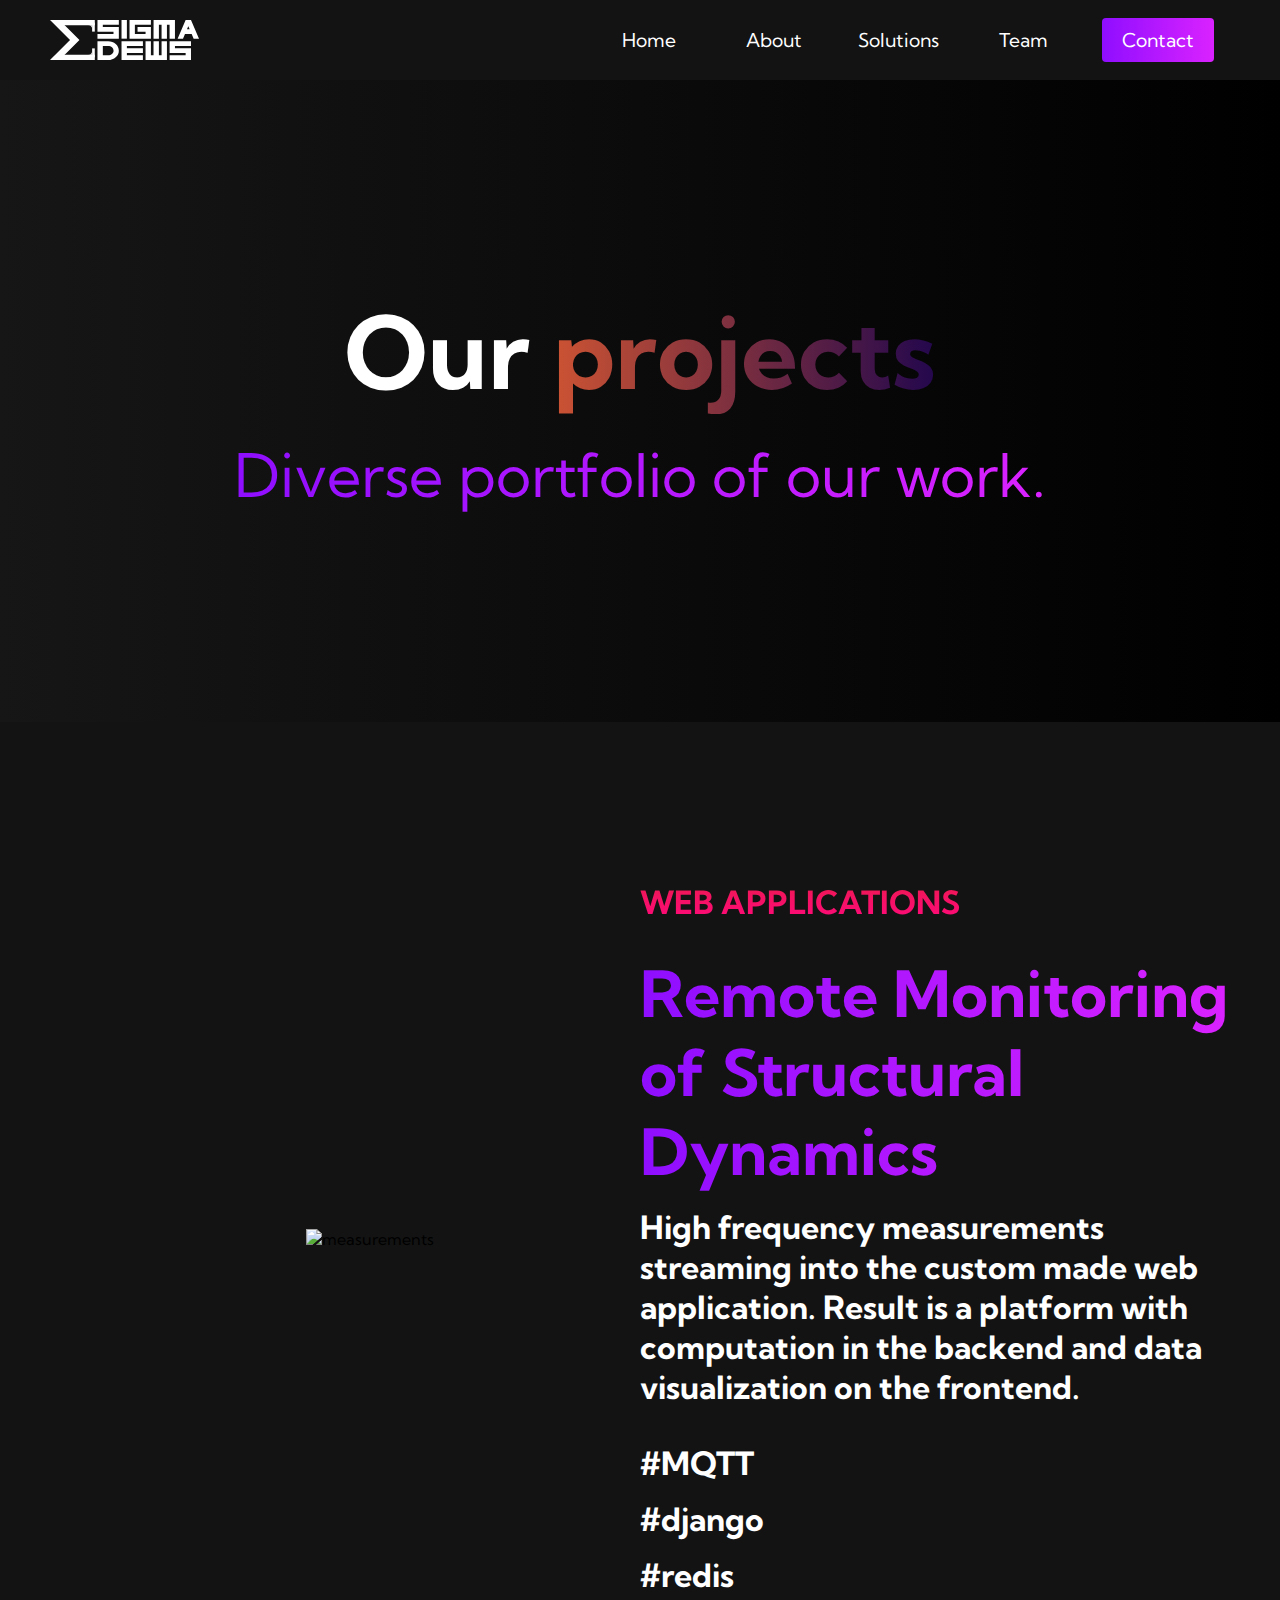
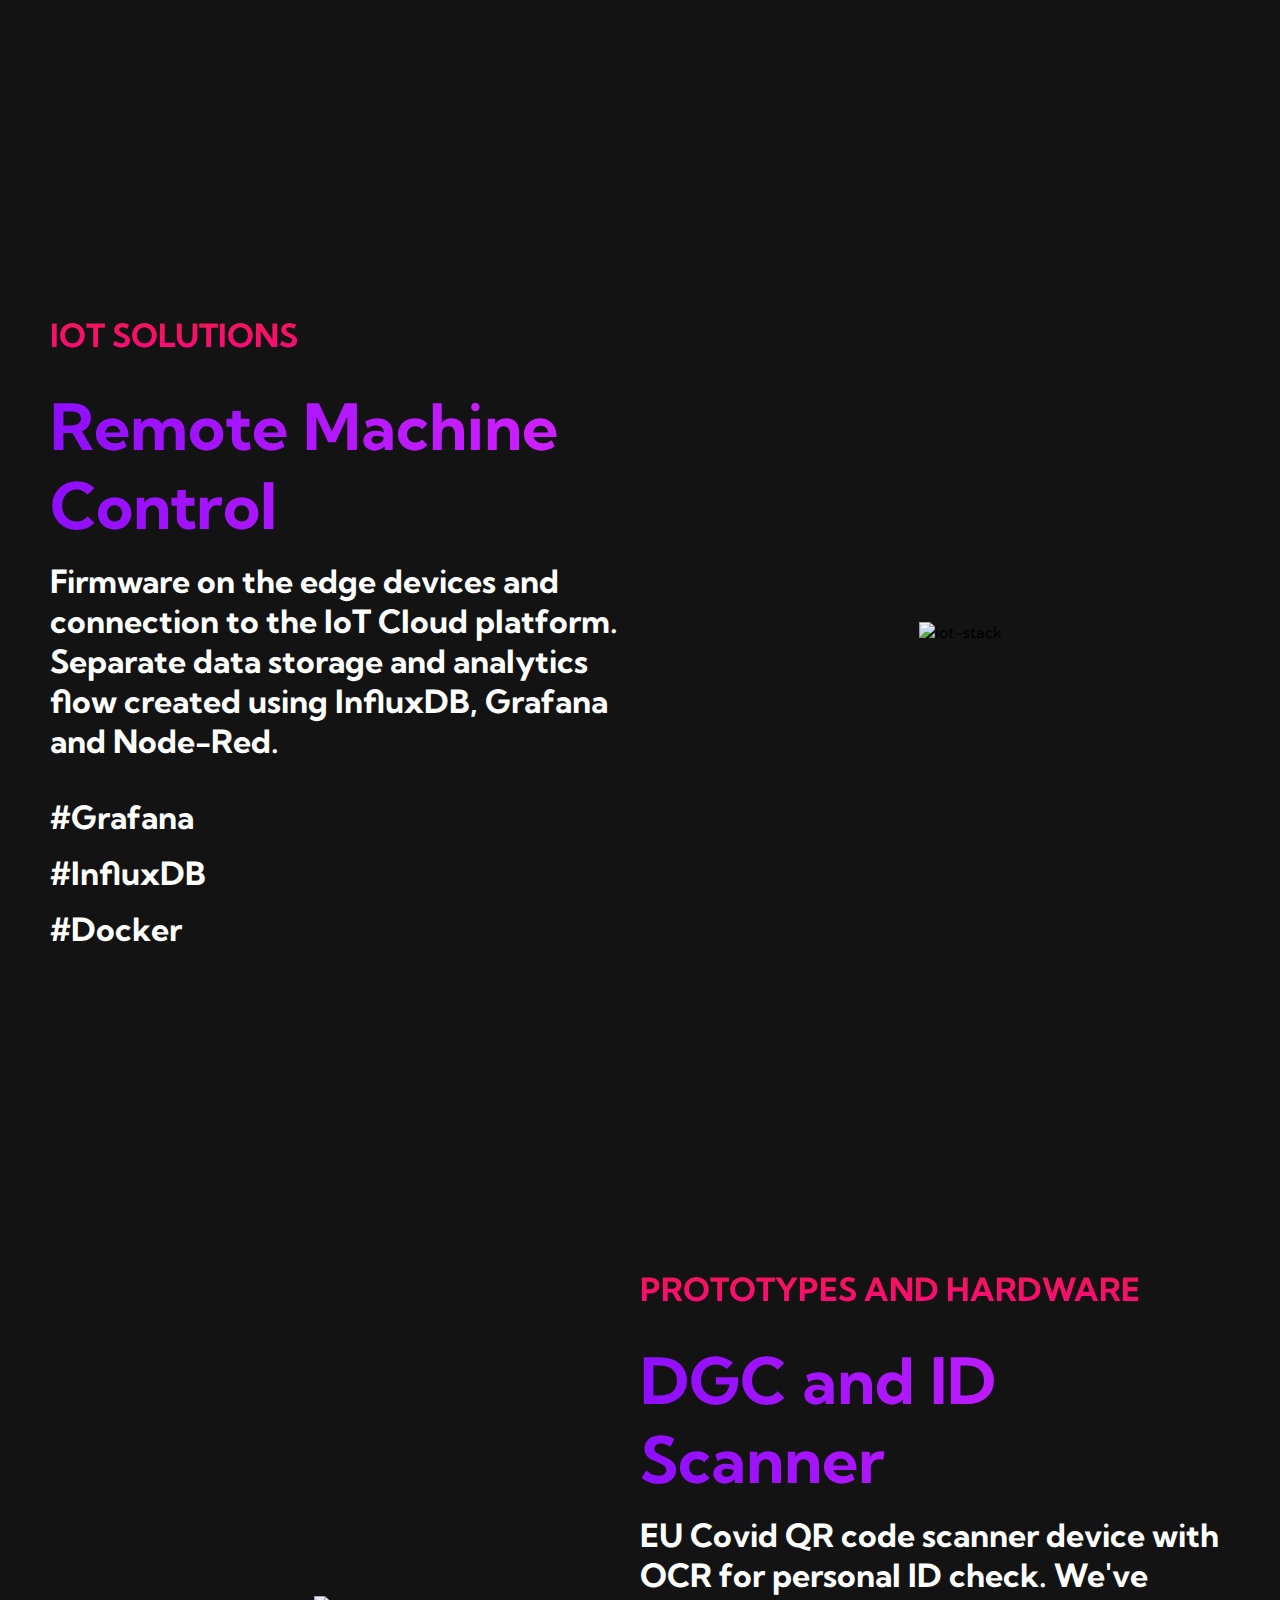
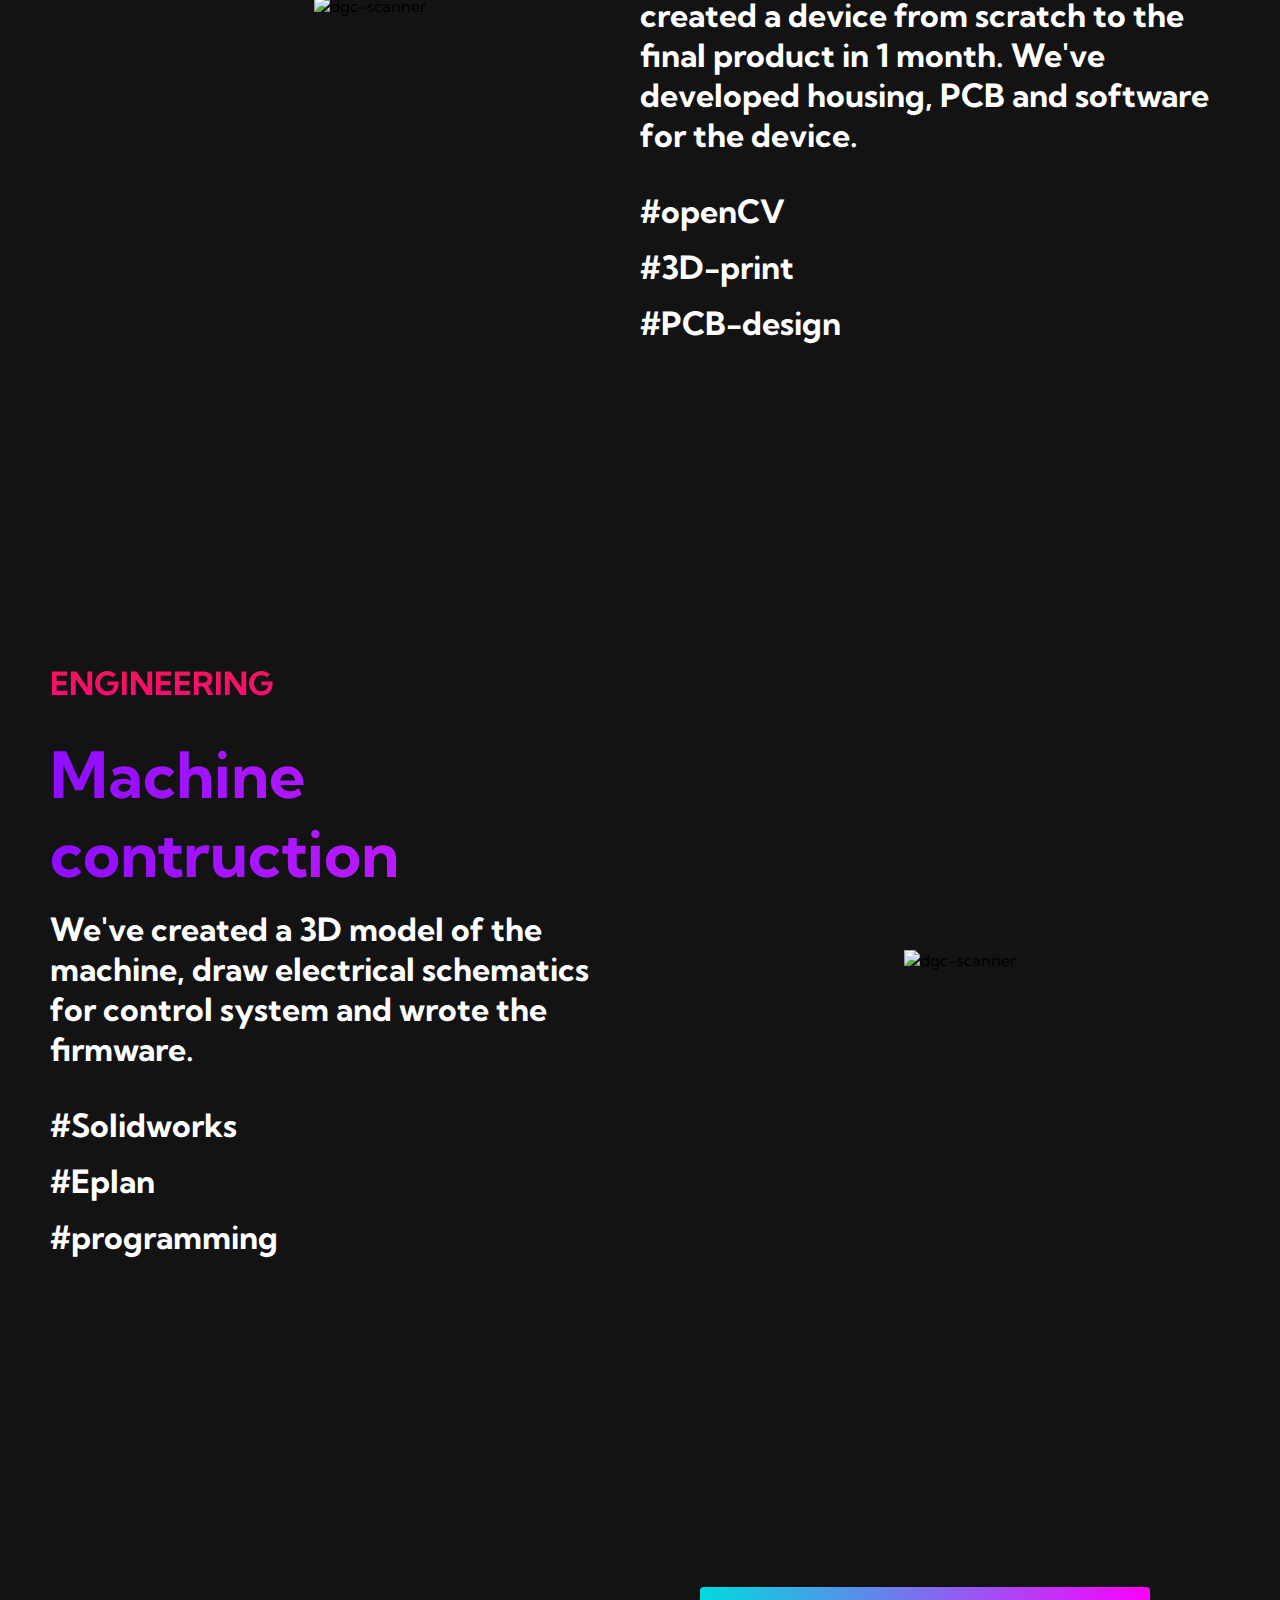
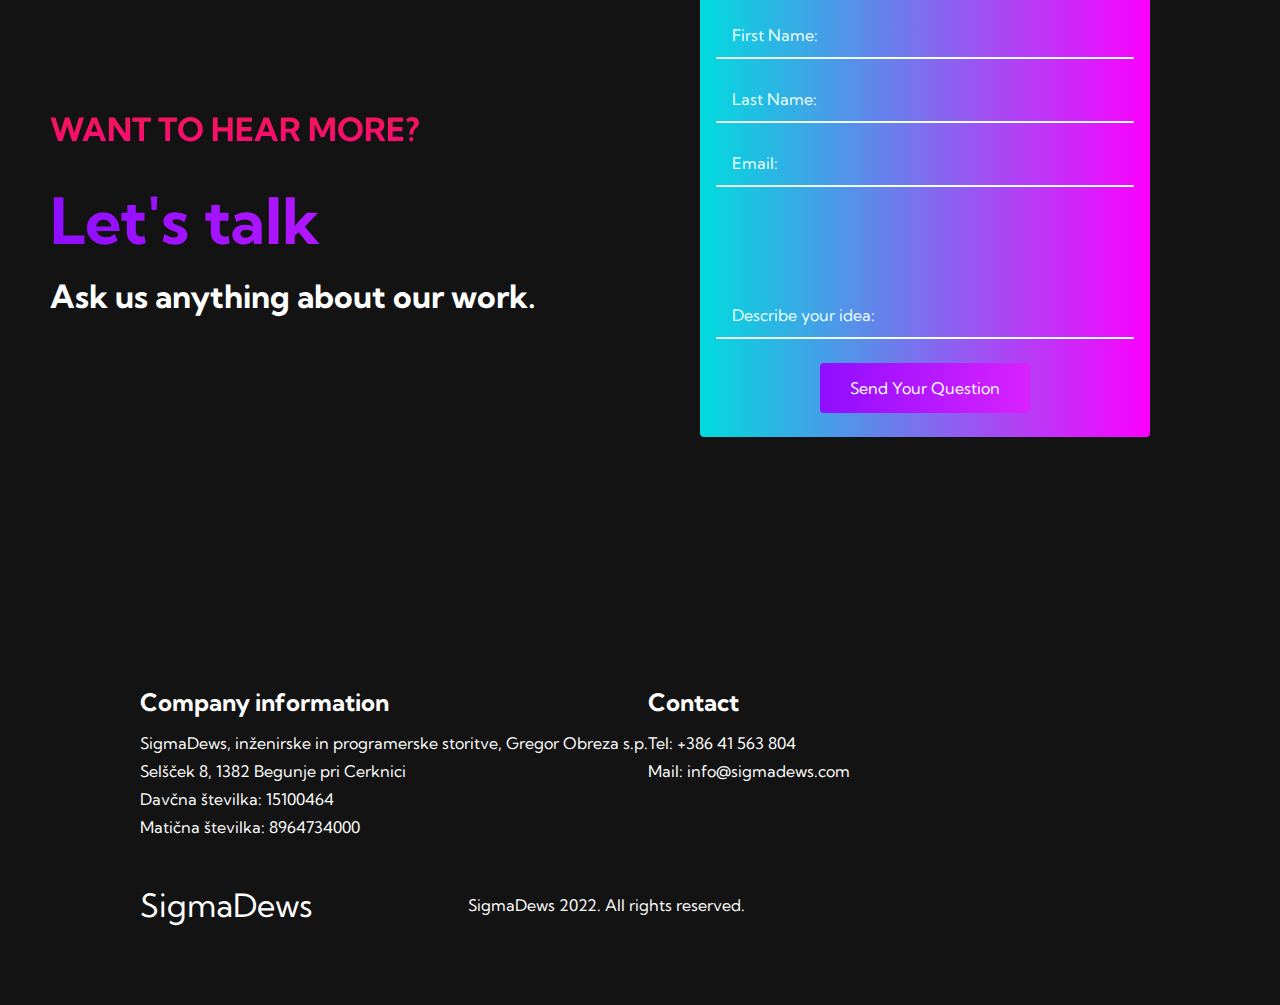
==== commit 3cdea1cc: "contact added to projects and team" ====
--- a/projects.html
+++ b/projects.html
@@ -241,9 +241,9 @@
                     
                 </div>
                 <div class="footer__link--items">
-                    <h2></h2>
-                    <a href="/contact-us"></a>
-                    <a href="/contact-us"></a>
+                    <h2>Contact</h2>
+                    <a href="tel:+386 41 563 804">Tel: +386 41 563 804</a>
+                    <a href="mailto:info@sigmadews.com">Mail: info@sigmadews.com</a>
                     <a href="/contact-us"></a>
                     <a href="/contact-us"></a>
                 </div>
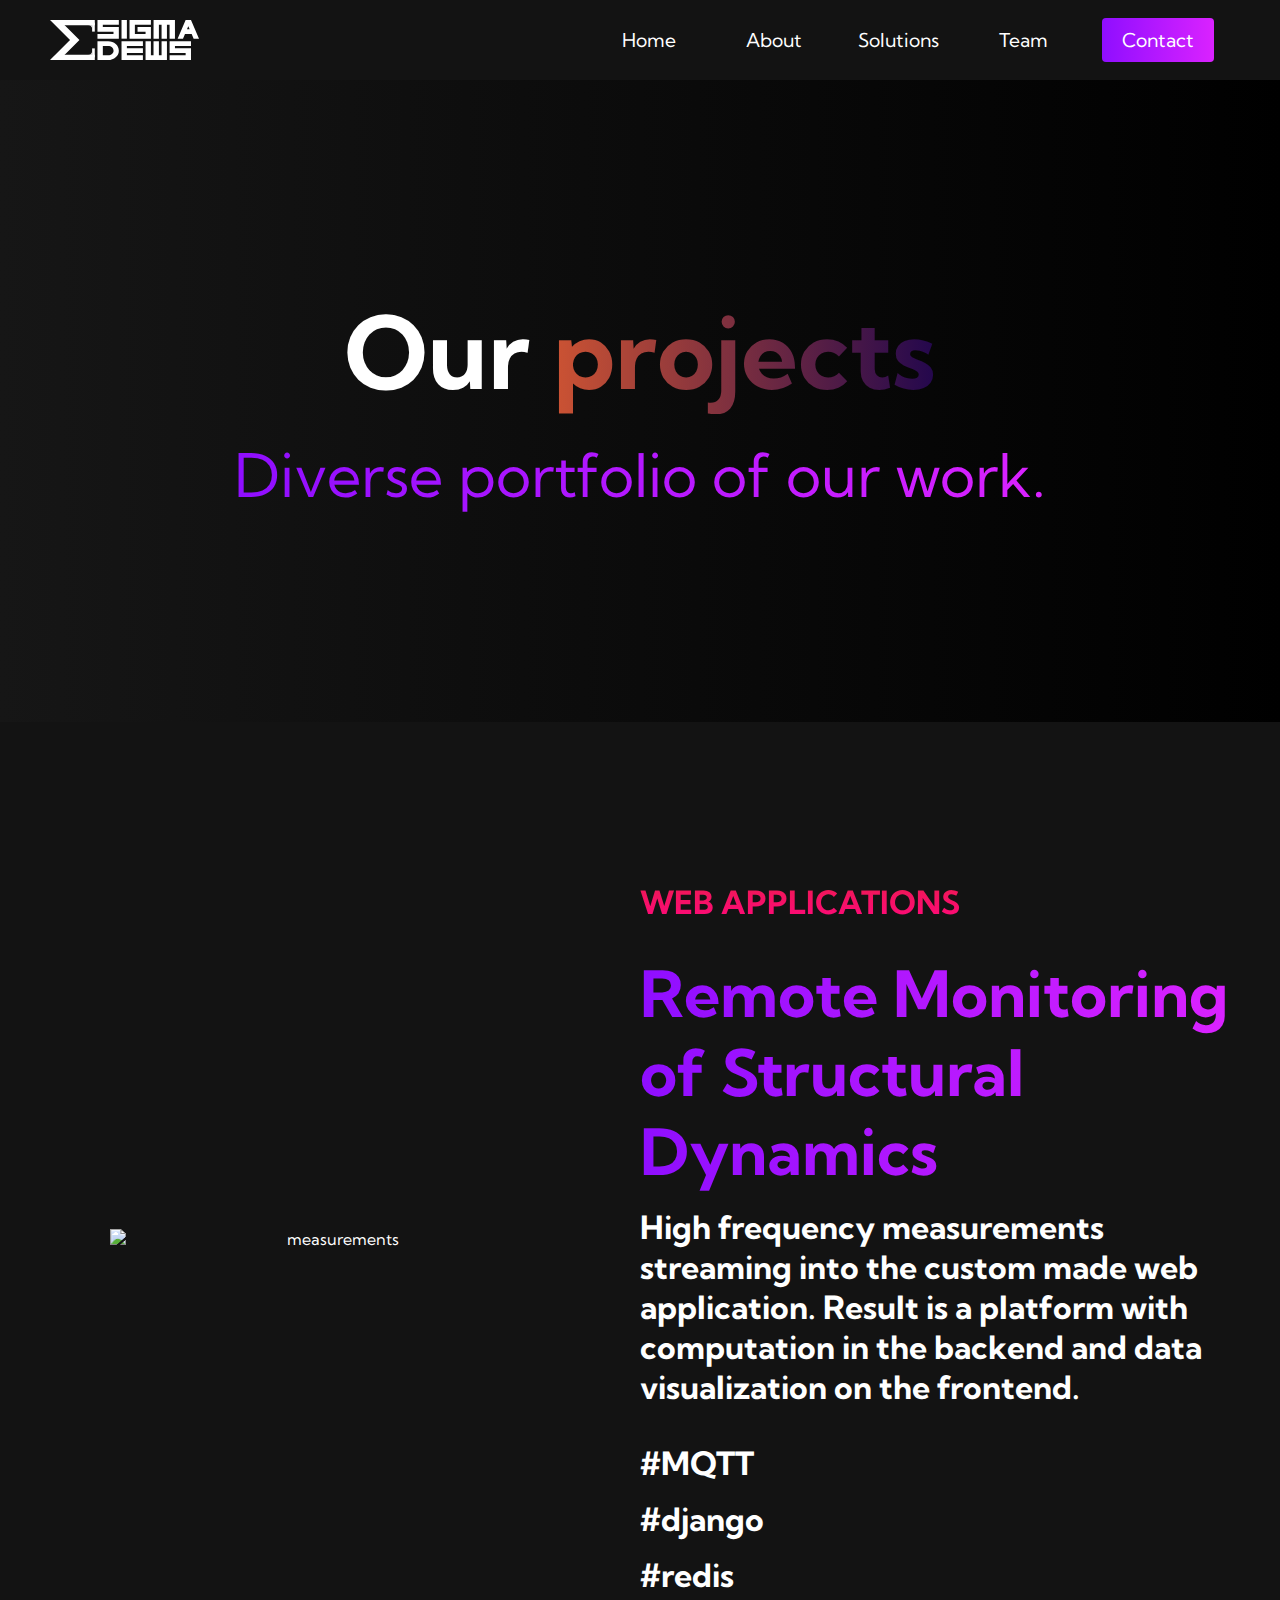
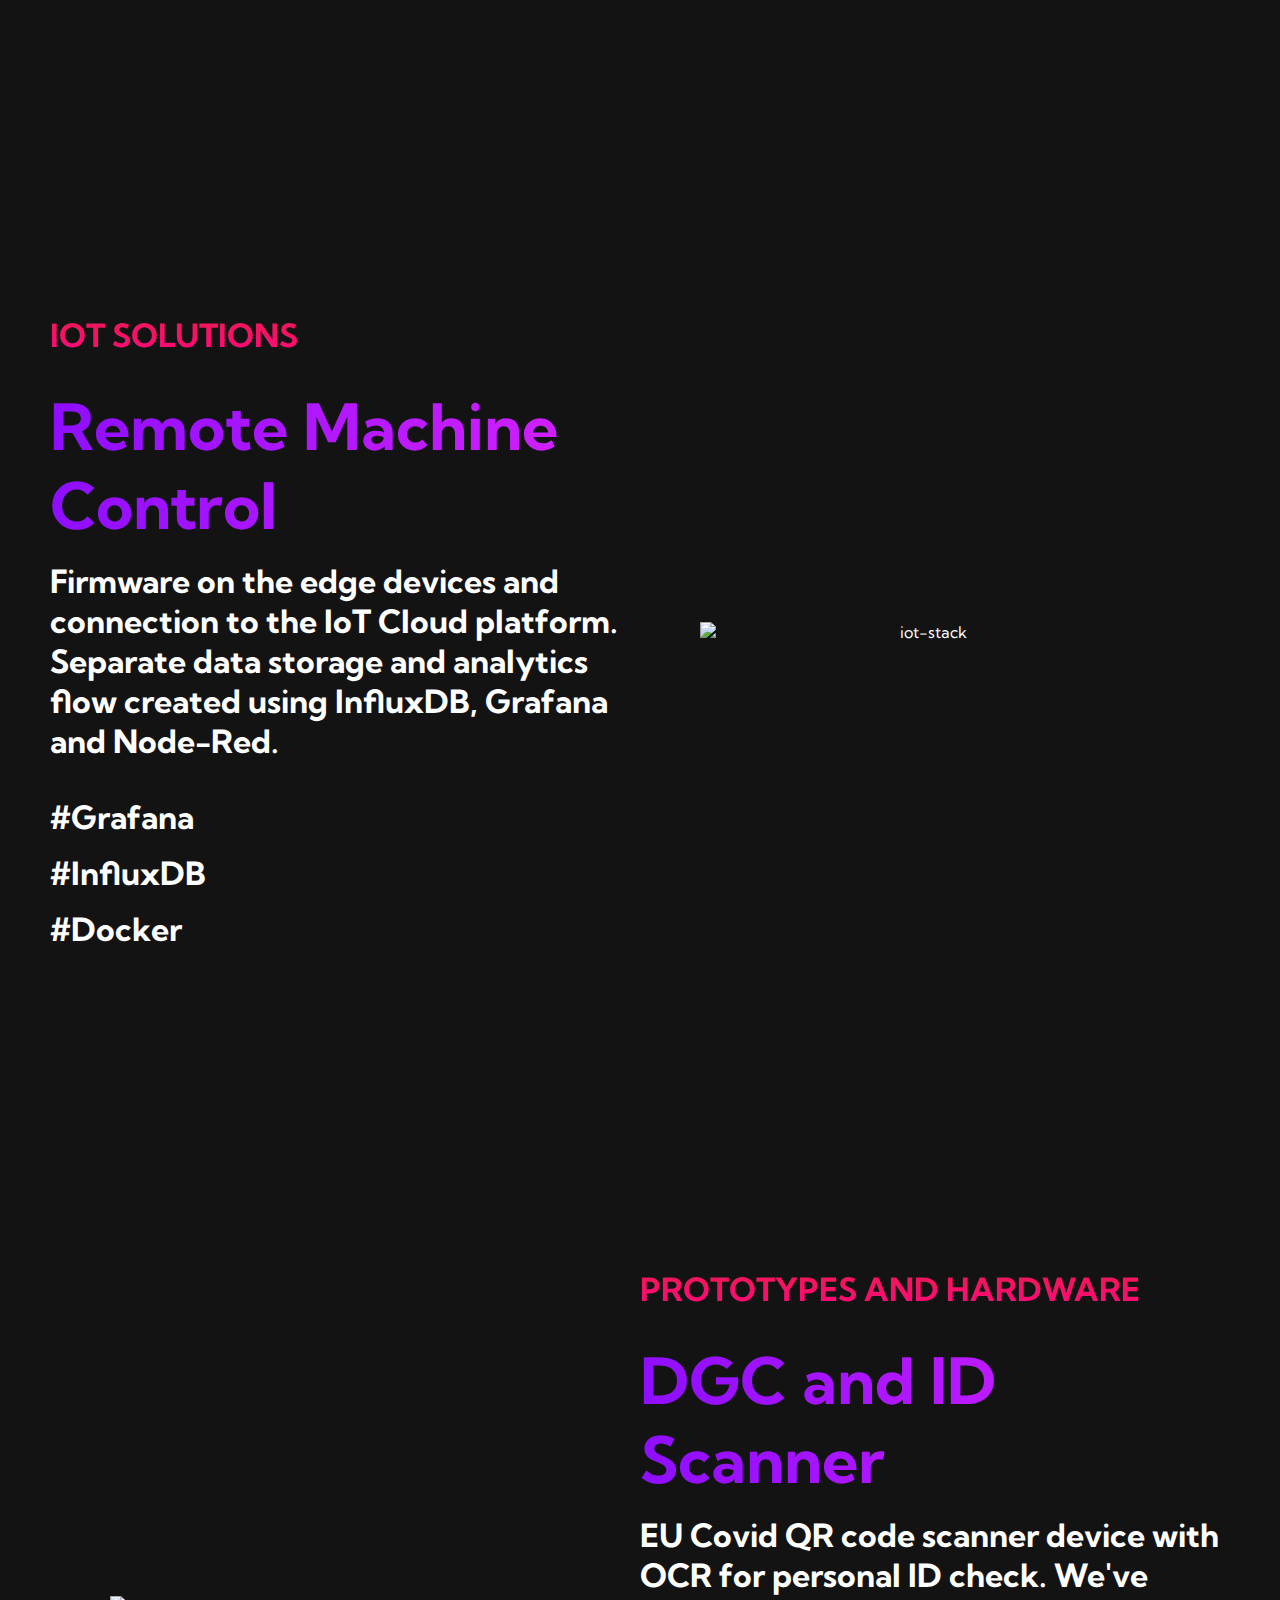
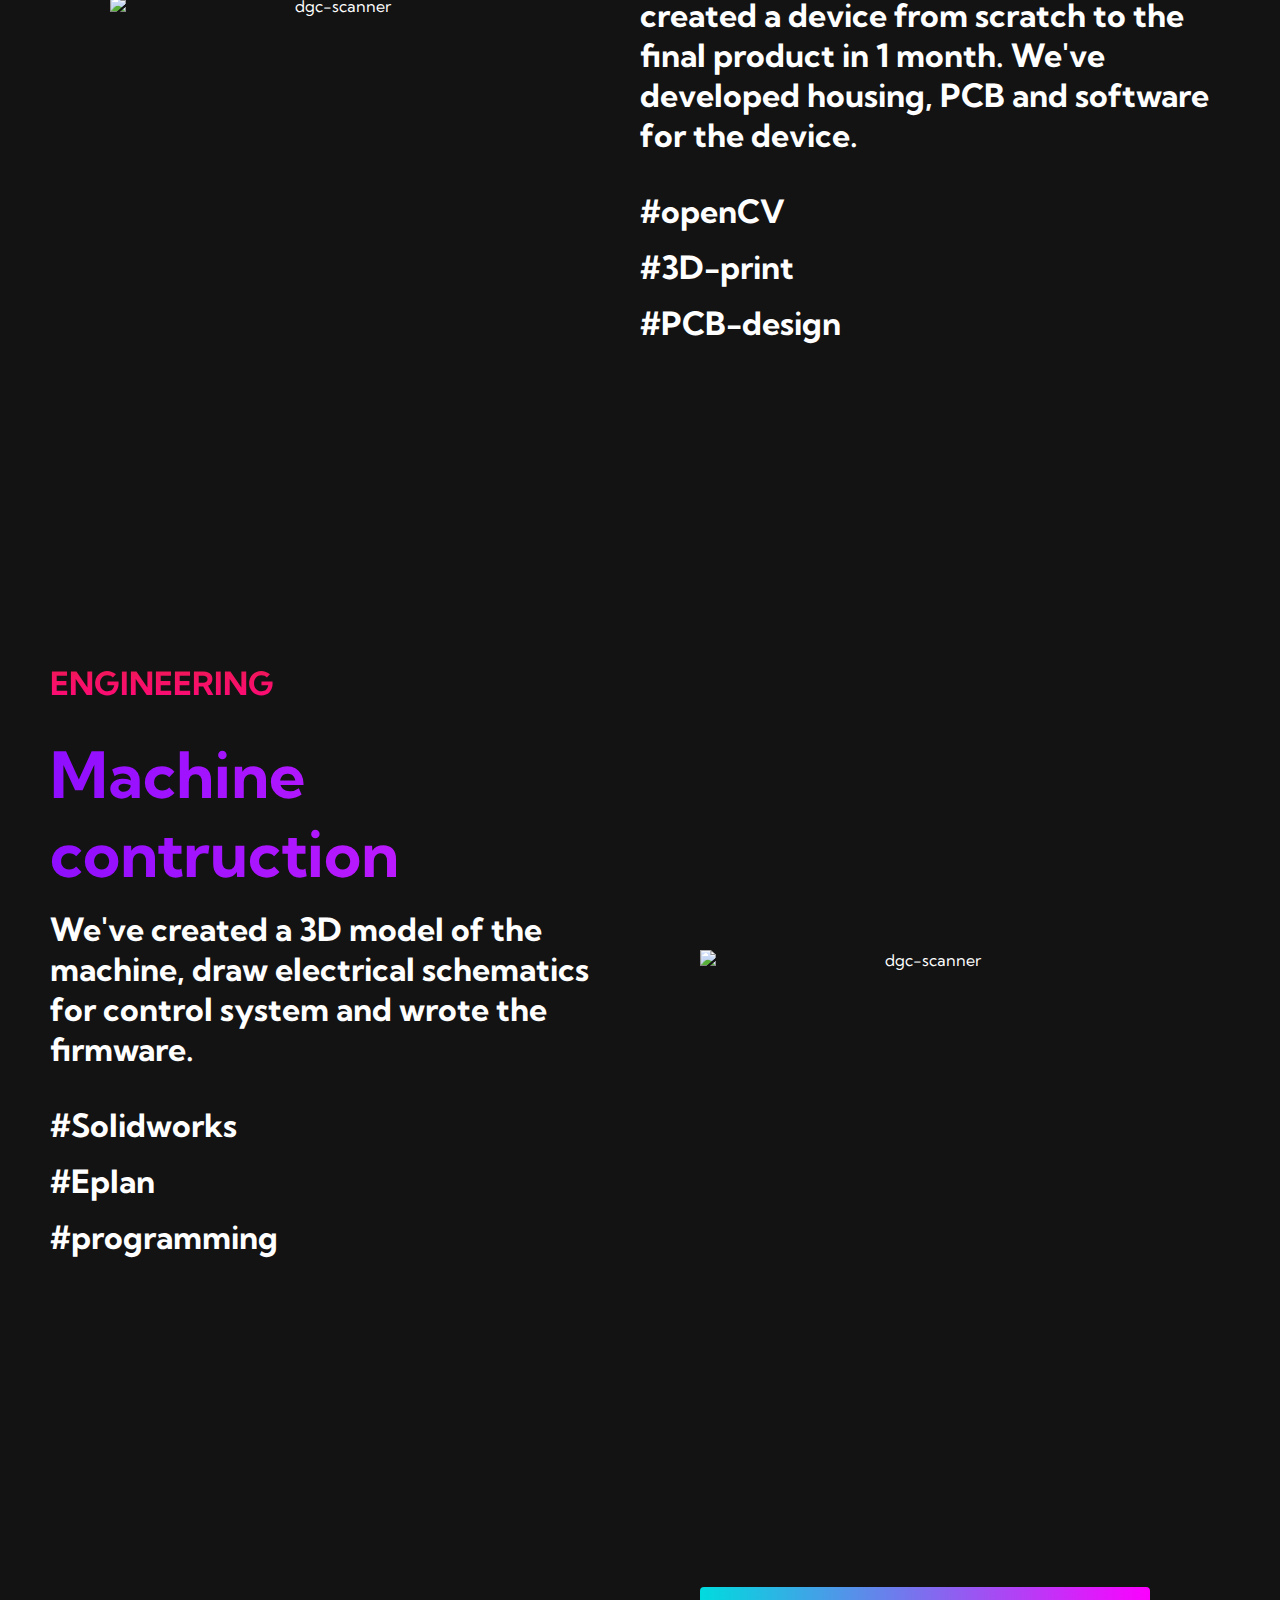
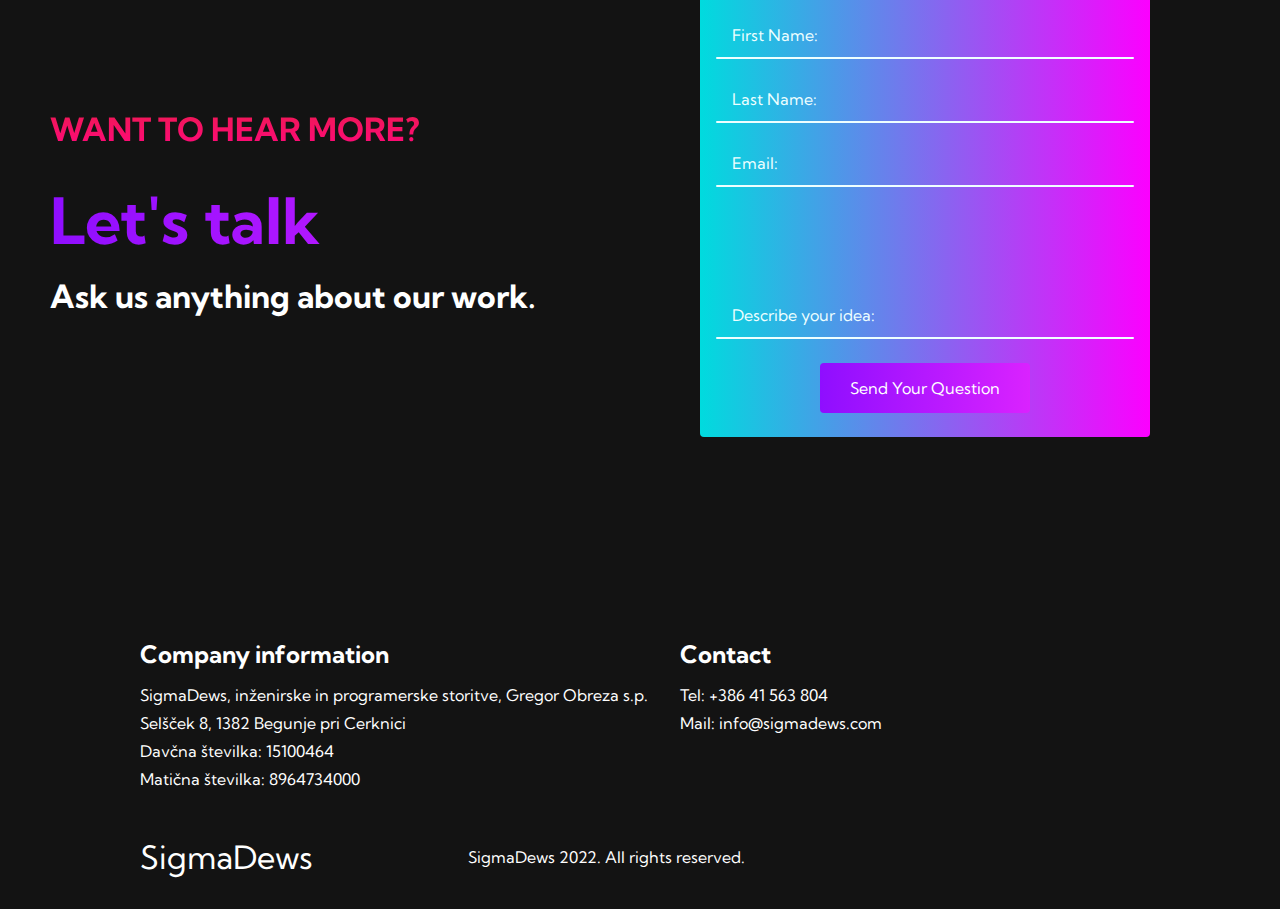
==== commit eef7b775: "javascript menu update - no mobile change" ====
--- a/projects.html
+++ b/projects.html
@@ -53,7 +53,7 @@
 
     <!-- Web apps Section-->
     <div class="main" id="web-apps">
-        <div class="main__container">
+        <div class="main__container" >
             <div class="main__img--container">
                 <div class="main__img--card--pro project__card">
                     <img src="img/prikaz_meritev.png" alt="measurements">
@@ -61,7 +61,7 @@
             </div>
 
 
-            <div class="main__content">
+            <div class="main__content" >
                 <h1>Web Applications</h1>
                 <h2>Remote Monitoring of Structural Dynamics</h2>
                 <p>High frequency measurements streaming into the custom made 
--- a/css/styles.css
+++ b/css/styles.css
@@ -284,6 +284,58 @@
     }
 }
 
+/* Trusted section */
+
+.trusted__container{
+    background: #131313;
+    display: flex;
+    flex-direction: column;
+    justify-content: center;
+    align-items: center;
+    height: 100%;
+    padding: 10rem 0;
+}
+
+.trusted__img{
+    display: flex;
+    flex-direction: row;
+    justify-content: space-between;
+    align-items: center;
+    width: 100%;
+    max-width: 1000px;
+    margin-top: 40px;
+}
+
+.trusted__img img{
+    height: 12rem;
+}
+
+.trusted__container h2{
+    font-size: 4rem;
+    background: #ff8177;  /* fallback for old browsers */
+    background: -webkit-linear-gradient(to right, #9114ff, #da22ff);  /* Chrome 10-25, Safari 5.1-6 */
+    background: linear-gradient(to right, #8f0eff, #da22ff);
+    background-size: 100%;
+    -webkit-background-clip:text;
+    -moz-background-clip: text;
+    -webkit-text-fill-color: transparent;
+    -moz-text-fill-color: transparent;
+}
+
+@media screen and (max-width: 768px){
+    .trusted__img{
+        justify-content: center;
+        align-items: center;
+        width: 100%;
+        margin-right:10px;
+        margin-right: 10px;
+        margin-top: 40px;
+    }
+    .trusted__img img{
+        height: 7rem;
+    }
+}
+
 
 /* About Section */
 .main{
@@ -590,6 +642,11 @@
     background: #131313;
     font-size: 1rem;
     margin-top: 1.2rem;
+}
+
+.solutions__card button a{
+    color: #fff;
+    text-decoration: none;
 }
 
 .solutions__card button:hover{
@@ -801,7 +858,7 @@
 /* Footer */
 .footer__container{
     background-color: #131313;
-    padding: 5rem 0;
+    padding: 2rem 0;
     display: flex;
     flex-direction: column;
     justify-content: center;
@@ -848,6 +905,7 @@
     text-decoration: none;
     margin-bottom: 0.5rem;
     cursor: default;
+    margin-right: 2rem;
 }
 
 .footer__link--items p:hover{
@@ -1023,7 +1081,7 @@
 }
 
 .team__card .team__img--jure{
-    background-image: url("/img/Jure_image.PNG");
+    background-image: url("/img/Jure_image.jpg");
   background-position: center;
   background-size: cover;
   background-position: top;
@@ -1054,4 +1112,37 @@
 
 
     
+}
+
+/* Projects */
+
+.main__img--card--pro{
+    margin: 10px;
+    height: 450px;
+    width: 450px;
+    border-radius: 4px;
+    display: flex;
+    flex-direction: column;
+    justify-content: center;
+    color: #fff;
+    
+}
+
+@media screen and(max-width: 480px) {
+    .main__img--card--pro{
+        width: 100%;
+
+    }
+    .main__img--card--pro img{
+        width: 100%;
+    }
+}
+@media screen and (max-width: 1100px){
+    .main__img--card--pro{
+        width: 100%;
+    }
+
+    .main__img--card--pro img{
+        width: 100%;
+    }
 }